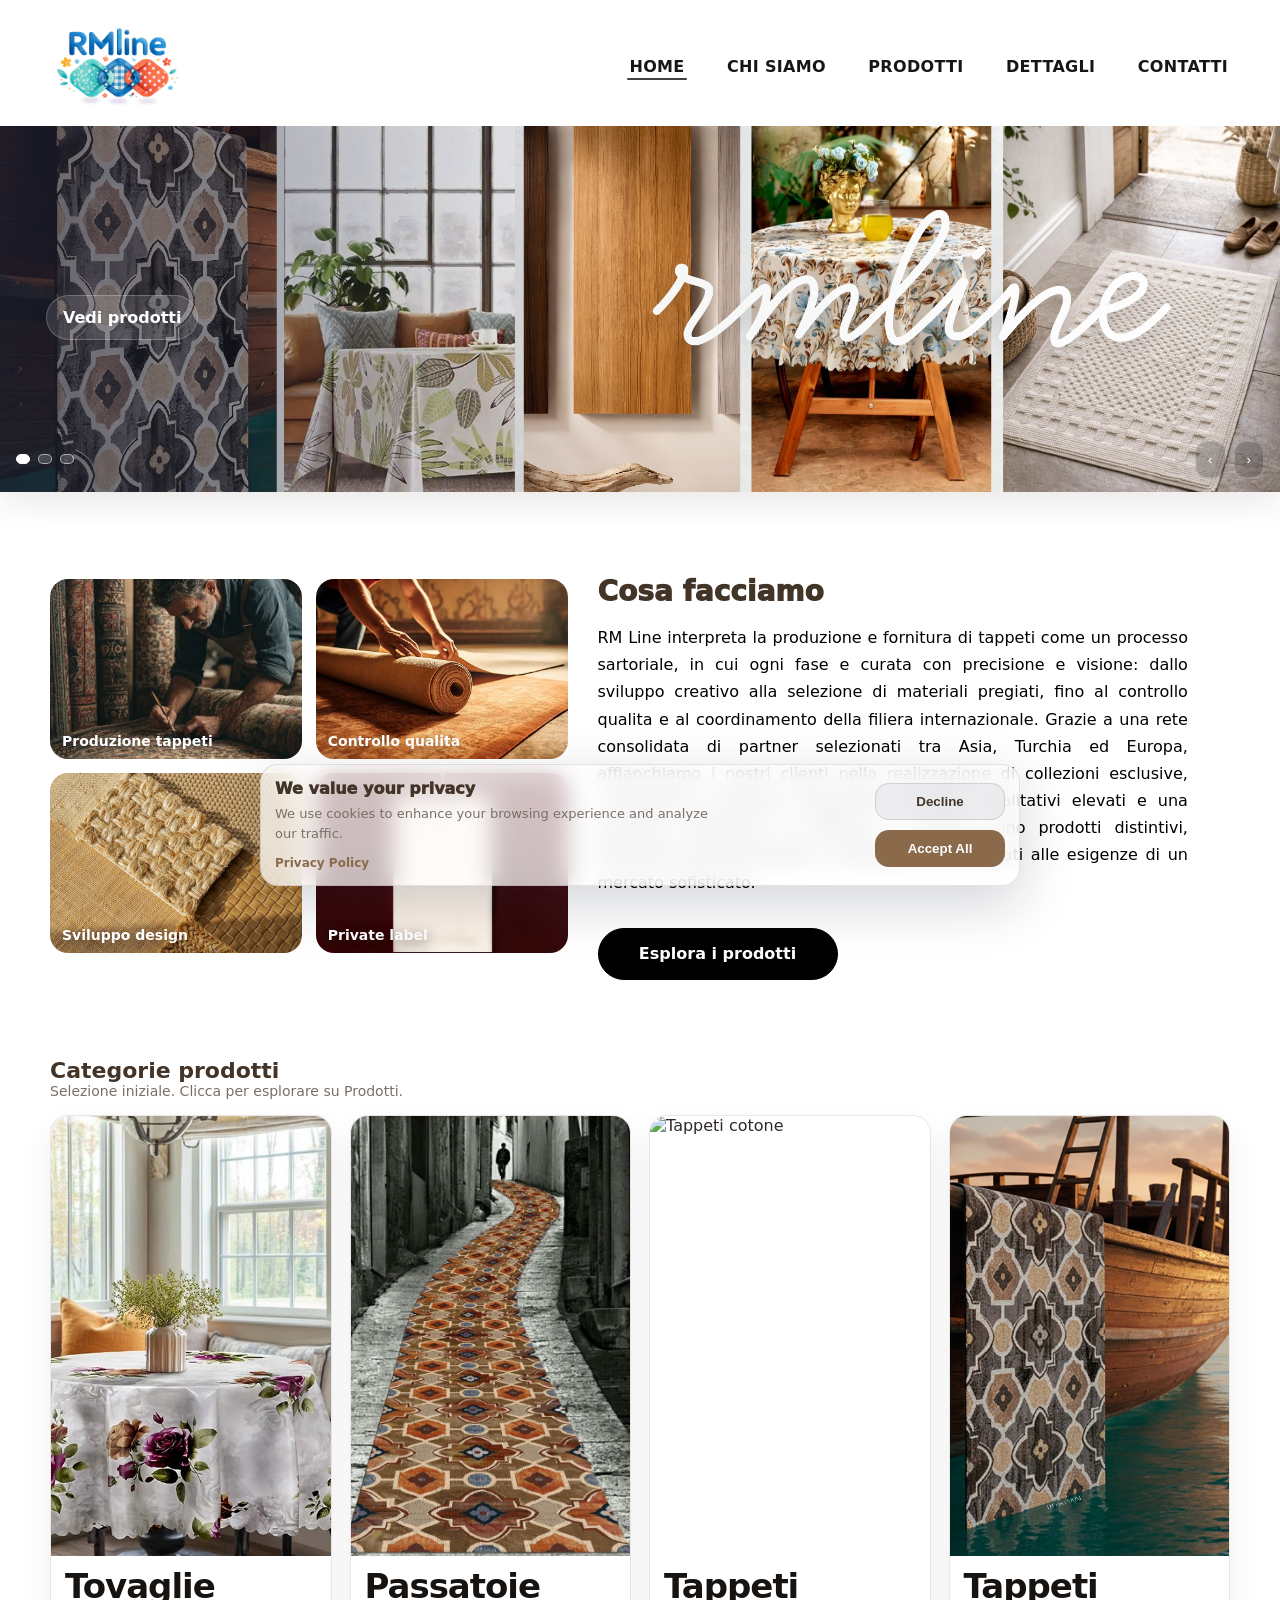
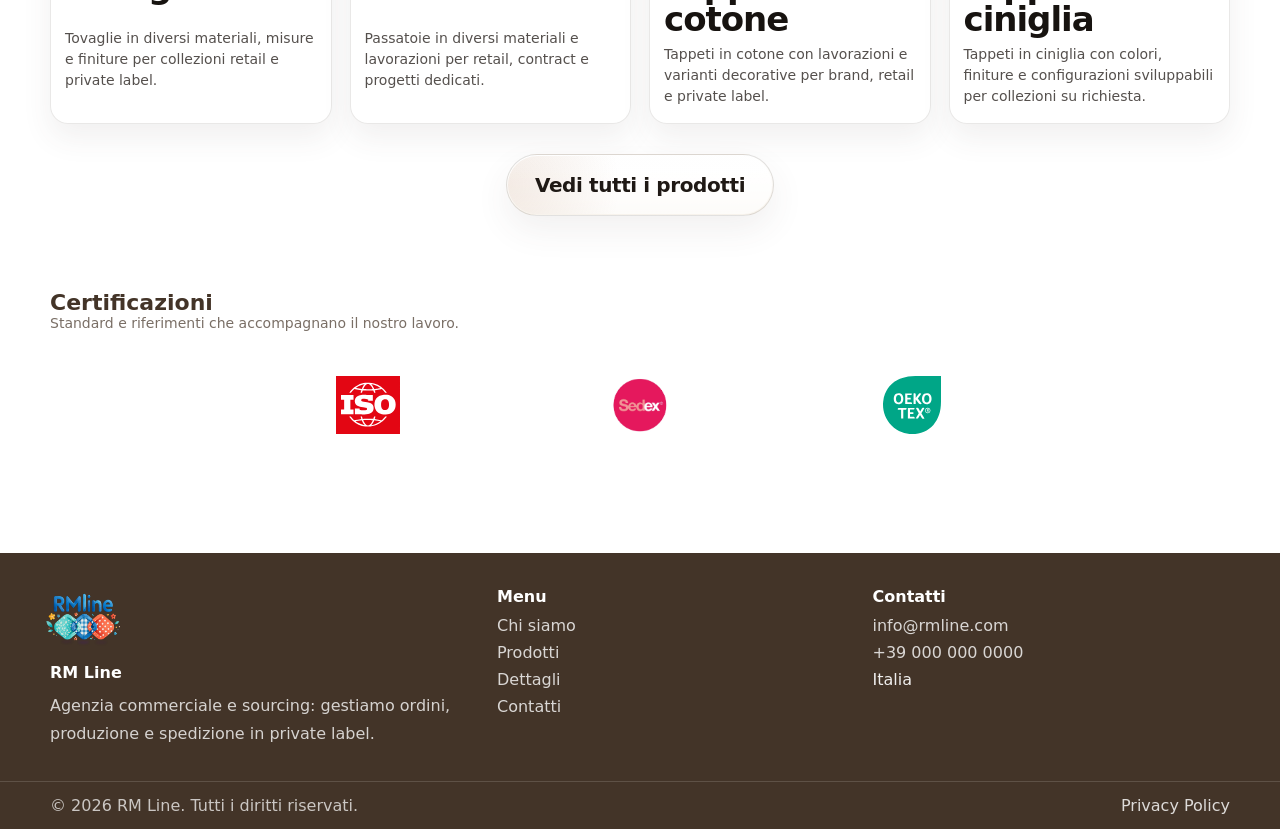
==== index.html @ 1de5edcb "first upload" ====
<!doctype html>
<html lang="it">

<head>
    <meta charset="utf-8" />
    <meta name="viewport" content="width=device-width, initial-scale=1" />
    <title>RM Line - Sourcing, Produzione e Private Label</title>
    <meta name="description"
        content="RM Line supporta brand e distributori con sourcing, produzione, controllo qualita e spedizione in private label." />
    <link rel="stylesheet" href="assets/css/styles.css" />
    <script defer src="assets/js/main.js"></script>
</head>

<body>
    <header class="site-header">
        <div id="site-navbar"></div>
    </header>

    <main>
        <section class="hero" aria-label="Presentazione aziendale">
            <div class="container">
                <div class="slider" data-slider data-interval="6500">
                    <div class="slides">
                        <div class="slide">
                            <img src="assets/img/sliders/slider1.jpg" alt="Collezione RM Line di tappeti e prodotti tessili"
                                fetchpriority="high">
                            <div class="hero__content">
                                <div class="hero__inner">
                                    <h1 class="hero__title"></h1>
                                    <p class="hero__sub"></p>
                                    <div class="hero__actions">
                                        
                                        <a class="btn btn--ghost" href="products.html">Vedi prodotti</a>
                                    </div>
                                </div>
                            </div>
                        </div>

                        <div class="slide">
                            <img src="assets/img/sliders/slider2.jpg" alt="Controllo qualita e coordinamento logistico"
                                loading="lazy">
                            <div class="hero__content">
                                <div class="hero__inner">
                                    
                                    <h2 class="hero__title">Qualita e tempi</h2>
                                    <p class="hero__sub">Coordinare fornitori . controllo qualita.</p>
                                    <div class="hero__actions">
                                        <a class="btn btn--cta" href="details.html">Come lavoriamo</a>
                                        <a class="btn btn--ghost" href="contact.html">Contatti</a>
                                    </div>
                                </div>
                            </div>
                        </div>

                        <div class="slide">
                            <img src="assets/img/sliders/slider3.jpg" alt="Soluzioni di packaging e private label"
                                loading="lazy">
                            <div class="hero__content">
                                <div class="hero__inner">
                                    <div class="hero__kicker">Custom Branding</div>
                                    <h2 class="hero__title">LOGISTICA E SPEDIZIONE</h2>
                                    <p class="hero__sub">Etichette, packaging e documentazione: tutto con identita del
                                        tuo brand.</p>
                                    <div class="hero__actions">
                                        <a class="btn btn--cta" href="contact.html">Parliamone</a>
                                        <a class="btn btn--ghost" href="about.html">Chi siamo</a>
                                    </div>
                                </div>
                            </div>
                        </div>
                    </div>

                    <div class="slider__controls">
                        <div class="dots">
                            <button class="dot is-active" type="button" aria-label="Slide 1"></button>
                            <button class="dot" type="button" aria-label="Slide 2"></button>
                            <button class="dot" type="button" aria-label="Slide 3"></button>
                        </div>

                        <div class="arrows">
                            <button class="arrow" type="button" data-prev aria-label="Slide precedente">&#8249;</button>
                            <button class="arrow" type="button" data-next aria-label="Slide successiva">&#8250;</button>
                        </div>
                    </div>
                </div>
            </div>
        </section>

        <section class="services" aria-labelledby="services-title">
            <div class="container services__grid">
                <div class="services__content">
                    <h2 class="services__title" id="services-title">Cosa facciamo</h2>

                    <p class="services__text">
                        RM Line interpreta la produzione e fornitura di tappeti come un processo sartoriale, in cui
                        ogni fase e curata con precisione e visione: dallo sviluppo creativo alla selezione di
                        materiali pregiati, fino al controllo qualita e al coordinamento della filiera internazionale.
                        Grazie a una rete consolidata di partner selezionati tra Asia, Turchia ed Europa, affianchiamo
                        i nostri clienti nella realizzazione di collezioni esclusive, coniugando eccellenza
                        artigianale, standard qualitativi elevati e una profonda attenzione ai dettagli. Il risultato
                        sono prodotti distintivi, altamente personalizzabili e perfettamente allineati alle esigenze di
                        un mercato sofisticato.
                    </p>

                    <a href="products.html" class="btn btn--cta services__cta">
                        <span class="services__cta-text">Esplora i prodotti</span>
                        <span class="services__cta-icon" aria-hidden="true">
                            <img src="assets/img/icons/produtc.gif" alt="">
                        </span>
                    </a>
                </div>

                <div class="services__cards">
                    <div class="service-card">
                        <img src="assets/img/services/produzione.jpg" alt="Produzione tappeti RM Line" loading="lazy">
                        <span>Produzione tappeti</span>
                    </div>

                    <div class="service-card">
                        <img src="assets/img/services/qualita.jpg" alt="Controllo qualita sui prodotti" loading="lazy">
                        <span>Controllo qualita</span>
                    </div>

                    <div class="service-card">
                        <img src="assets/img/services/design.jpg" alt="Sviluppo design e collezioni" loading="lazy">
                        <span>Sviluppo design</span>
                    </div>

                    <div class="service-card">
                        <img src="assets/img/services/privatelabel.jpg" alt="Servizio private label" loading="lazy">
                        <span>Private label</span>
                    </div>
                </div>
            </div>
        </section>

        <section class="section" aria-labelledby="home-categories-title">
            <div class="container">
                <div class="section__head">
                    <div>
                        <h2 class="section__title" id="home-categories-title">Categorie prodotti</h2>
                        <p class="section__desc">Selezione iniziale. Clicca per esplorare su Prodotti.</p>
                    </div>
                </div>

                <div class="home-mini-grid" id="homeProductsGrid"></div>

                <div class="products-more">
                    <a class="btn btn--more" href="products.html">
                        <span class="btn__label">Vedi tutti i prodotti</span>
                    </a>
                </div>
            </div>
        </section>

        <section class="certifications" aria-labelledby="certifications-title">
            <div class="container">
                <div class="section__head certifications__head">
                    <div>
                        <h2 class="section__title" id="certifications-title">Certificazioni</h2>
                        <p class="section__desc">Standard e riferimenti che accompagnano il nostro lavoro.</p>
                    </div>
                </div>

                <div class="certifications__marquee">
                    <div class="certifications__track">
                        <div class="certifications__group" aria-hidden="false">
                            <div class="certification-card">
                                <img src="assets/img/icons/iso.svg" alt="Certificazione ISO">
                            </div>
                            <div class="certification-card">
                                <img src="assets/img/icons/sedexlogo.webp" alt="Certificazione Sedex">
                            </div>
                            <div class="certification-card">
                                <img src="assets/img/icons/oekotexlogo.svg" alt="Certificazione OEKO-TEX">
                            </div>
                        </div>

                        <div class="certifications__group" aria-hidden="true">
                            <div class="certification-card">
                                <img src="assets/img/icons/iso.svg" alt="">
                            </div>
                            <div class="certification-card">
                                <img src="assets/img/icons/sedexlogo.webp" alt="">
                            </div>
                            <div class="certification-card">
                                <img src="assets/img/icons/oekotexlogo.svg" alt="">
                            </div>
                        </div>
                    </div>
                </div>
            </div>
        </section>
    </main>

    <div id="site-footer"></div>
    <script defer src="assets/js/cookie-loader.js"></script>
</body>

</html>
---- assets/css/styles.css ----
:root{
  --bg: #F5F1EA;                 /* fondo caldo avorio */
  --surface: #FFFDF9;            /* superfici chiare */
  --text: #2F2A26;               /* testo principale caldo scuro */
  --muted: #7A6F66;              /* testo secondario */
  --border: rgba(93, 77, 64, .16);

  --navy: #433428;               /* tono espresso/taupe scuro */
  --slate: #B8AEA4;              /* greige morbido */
  --brand: #8A6A4A;              /* noce/caramello elegante */

  --cta: #725220b8;                /* terracotta furniture */
  --cta-hover: #8D5630;          /* hover più profondo */

  --radius: 10px;
  --shadow: 0 10px 30px rgba(79, 70, 63, .12);
  --container: 1180px;
}

*{ box-sizing:border-box; }
html,body{ height:100%; }
body{
  margin:0;
  font-family: system-ui, -apple-system, Segoe UI, Roboto, Arial, sans-serif;
  background-color: #fff;
  color: var(--text);
}

img{ max-width:100%; display:block; }
a{ color: inherit; text-decoration: none; }
a:hover{ color: var(--brand); }

.container{
  width: min(var(--container), calc(100% - 32px));
  margin-inline: auto;
}

.sr-only{
  position:absolute; width:1px; height:1px; padding:0; margin:-1px;
  overflow:hidden; clip:rect(0,0,0,0); border:0;
}

html { scroll-padding-top: var(--header-h, 90px); }

/* =========================
   NAVBAR (fixed)
========================= */
.site-header{
  position: fixed;
  top: 0; left: 0; right: 0;
  z-index: 1000;
  isolation: isolate;
  background: rgb(255, 255, 255);
  
  backdrop-filter: blur(0px);
  border-bottom: 0px solid var(--border);
}

.nav{
  width: min(var(--container), calc(100% - 32px));
  margin-inline: auto;
  display:flex;
  align-items:center;
  justify-content:space-between;
  padding: 18px 0;
  gap: 18px;
  position: relative;
}

.brand{ display:flex; align-items:center; gap:12px; }
.brand__logo{
  height: 58px;
  width: auto;
}
@media (min-width: 900px){
  .brand__logo{ height: 90px; }
}

.nav__menu{
  display:flex;
  align-items:center;
  justify-content:flex-end;
  gap: clamp(18px, 3vw, 42px);
  margin-left: auto;
}

.nav__link{
  position: relative;
  font-weight: 650;
  color: #161616;
  padding: 10px 2px 4px;
  border-radius: 0;
  font-size: clamp(14px, 1.25vw, 18px);
  letter-spacing: .02em;
  text-transform: uppercase;
  transition: color .18s ease;
}

.nav__link--products{
  display: inline-flex;
  align-items: center;
  justify-content: center;
  overflow: hidden;
  width: fit-content;
  min-width: 0;
}

.nav__link-text,
.nav__link-icon{
  display: inline-flex;
  align-items: center;
  justify-content: center;
  transition: transform .32s ease, opacity .24s ease;
}

.nav__link-text{
  transform: translateX(0);
  opacity: 1;
}

.nav__link-icon{
  position: absolute;
  inset: 0;
  transform: translateX(115%);
  opacity: 0;
  pointer-events: none;
}

.nav__link-icon img{
  width: 30px;
  height: 30px;
  object-fit: contain;
}
.nav__link:hover{
  background: transparent;
  color: #000;
}
.nav__link.is-active{
  background: transparent;
}

.nav__link::after{
  content:"";
  position:absolute;
  left:0;
  right:0;
  bottom:0;
  height:2px;
  border-radius:999px;
  background:#000;
  opacity:.75;
  transform:scaleX(0);
  transform-origin:center;
  transition:transform .18s ease;
}

.nav__link.is-active::after,
.nav__link:hover::after{
  transform:scaleX(1);
}

.nav__link--products:hover .nav__link-text,
.nav__link--products:focus-visible .nav__link-text{
  transform: translateX(-130%);
  opacity: 0;
}

.nav__link--products:hover .nav__link-icon,
.nav__link--products:focus-visible .nav__link-icon{
  transform: translateX(0);
  opacity: 1;
}

.breadcrumb-bar{
  padding: 14px 0 6px;
}

.breadcrumb{
  display: flex;
  flex-wrap: wrap;
  align-items: center;
  gap: 8px;
  color: var(--muted);
  font-size: 13px;
}

.breadcrumb__link{
  color: var(--muted);
  font-weight: 700;
}

.breadcrumb__link:hover{
  color: var(--navy);
}

.breadcrumb__sep{
  color: rgba(47, 42, 38, .38);
}

.breadcrumb__current{
  color: var(--navy);
  font-weight: 800;
}

/* Mobile toggle */
.nav__toggle{
  display:none;
  background: transparent;
  border: 1px solid var(--border);
  border-radius: 12px;
  padding: 10px 12px;
  cursor:pointer;
}
.burger{
  width: 22px; height: 2px; background: var(--navy);
  position: relative; display:block;
}
.burger::before,.burger::after{
  content:"";
  position:absolute; left:0;
  width: 22px; height: 2px; background: var(--navy);
}
.burger::before{ top:-7px; }
.burger::after{ top:7px; }

@media (max-width: 860px){
  .nav{
    justify-content:space-between;
    padding: 3px 0;
  }

  .brand{
    display:flex;
  }

  .nav__toggle{ display:block; }
  .nav__menu{
    position: absolute;
    left: 16px;
    right: 16px;
    top: 74px;
    display:none;
    flex-direction: column;
    align-items: stretch;
    justify-content:flex-start;
    gap: 8px;
    background: var(--surface);
    border: 1px solid var(--border);
    border-radius: var(--radius);
    padding: 12px;
    box-shadow: var(--shadow);
  }
  .nav__menu.is-open{ display:flex; }

  .nav__link{
    font-size: 16px;
    padding: 9px 10px;
    border-radius: 12px;
    text-transform:none;
    letter-spacing: 0;
  }

  .nav__link::after{
    display:none;
  }

  .nav__link--products{
    min-width: 0;
    overflow: visible;
  }

  .nav__link-text,
  .nav__link-icon{
    position: static;
    transform: none !important;
    opacity: 1 !important;
  }

  .nav__link-icon{
    display: none;
  }

  .nav__link:hover,
  .nav__link.is-active{
    background: rgba(43,45,66,.08);
    color: var(--navy);
  }
}

/* =========================
   PAGE
========================= */
.page{ padding: 36px 0 60px; }
.page h1{ color: var(--navy); margin: 0 0 12px; }
.page p{ color: var(--muted); line-height: 1.7; }

/* =========================
   PRODUCTS PAGE SHOWROOM
========================= */
.products-page{
  padding-top: 14px;
}

.products-hero{
  display: grid;
  gap: 22px;
  padding: 20px 0 18px;
}

.products-hero__copy{
  max-width: 760px;
}

.products-hero__eyebrow,
.products-catalog__kicker,
.products-cta__eyebrow{
  margin: 0 0 12px;
  color: rgba(168, 106, 61, .92);
  font-size: 12px;
  font-weight: 800;
  letter-spacing: .18em;
  text-transform: uppercase;
}

.products-hero__title{
  margin: 0;
  max-width: 15ch;
  color: #171310;
  font-size: clamp(34px, 5vw, 58px);
  line-height: .98;
  letter-spacing: -.04em;
}

.products-hero__text{
  margin: 18px 0 0;
  max-width: 66ch;
  color: rgba(47, 42, 38, .78);
  font-size: 16px;
}

.products-hero__panel{
  display: grid;
  grid-template-columns: repeat(2, minmax(0, 1fr));
  gap: 12px;
}

.products-hero__pill{
  display: flex;
  align-items: center;
  min-height: 74px;
  padding: 18px 18px 18px 20px;
  border-radius: 24px;
  border: 1px solid rgba(79, 70, 63, .12);
  background:
    linear-gradient(180deg, rgba(255,255,255,.96), rgba(247,242,235,.92));
  color: #221c18;
  font-size: 14px;
  font-weight: 700;
  line-height: 1.4;
  box-shadow: 0 16px 36px rgba(79, 70, 63, .06);
}

.products-catalog{
  padding: 18px 0 12px;
}

.products-catalog__head{
  display: grid;
  gap: 12px;
  margin-bottom: 22px;
}

.products-catalog__title{
  margin: 0;
  color: #171310;
  font-size: clamp(28px, 3.2vw, 40px);
  line-height: 1.04;
  letter-spacing: -.03em;
}

.products-catalog__note{
  margin: 0;
  max-width: 60ch;
  color: rgba(47, 42, 38, .74);
}

.products-showcase{
  display: grid;
  grid-template-columns: 1fr;
  gap: 18px;
}

.showcase-card{
  display: block;
  position: relative;
  min-height: 420px;
  overflow: hidden;
  border-radius: 30px;
  color: inherit;
  text-decoration: none;
  isolation: isolate;
  background: #211a16;
  box-shadow: 0 22px 50px rgba(57, 43, 33, .14);
  transition: transform .22s ease, box-shadow .22s ease;
}

.showcase-card__media,
.showcase-card__overlay,
.showcase-card__body{
  position: absolute;
  inset: 0;
}

.showcase-card__media{
  background-size: cover;
  background-position: center;
  filter: saturate(.92) brightness(.78);
  transform: scale(1.02);
  transition: transform .8s ease, filter .35s ease;
}

.showcase-card__overlay{
  background:
    linear-gradient(180deg, rgba(17, 11, 8, .16) 0%, rgba(17, 11, 8, .10) 24%, rgba(17, 11, 8, .42) 56%, rgba(17, 11, 8, .82) 100%);
}

.showcase-card__body{
  z-index: 1;
  display: grid;
  grid-template-rows: auto 1fr auto;
  gap: 16px;
  padding: 22px;
}

.showcase-card__top{
  display: flex;
  flex-wrap: wrap;
  align-items: center;
  justify-content: flex-end;
  gap: 10px;
}

.showcase-card__count{
  display: inline-flex;
  align-items: center;
  width: fit-content;
  min-height: 30px;
  padding: 7px 11px;
  border-radius: 999px;
  font-size: 10px;
  font-weight: 800;
  letter-spacing: .12em;
  text-transform: uppercase;
}

.showcase-card__count{
  background: rgba(255,255,255,.12);
  border: 1px solid rgba(255,255,255,.18);
  color: rgba(255,255,255,.9);
}

.showcase-card__content{
  align-self: end;
  display: grid;
  gap: 12px;
  max-width: 31ch;
  padding-top: 110px;
}

.showcase-card__title{
  margin: 0;
  color: #fff;
  font-size: clamp(28px, 3vw, 34px);
  font-weight: 900;
  line-height: .98;
  letter-spacing: -.03em;
  text-wrap: balance;
}

.showcase-card__text{
  margin: 0;
  color: rgba(255,255,255,.9);
  font-size: 14px;
  line-height: 1.5;
  display: -webkit-box;
  -webkit-box-orient: vertical;
  line-clamp: 2;
  -webkit-line-clamp: 2;
  overflow: hidden;
}

.showcase-card__footer{
  display: flex;
  align-items: center;
  padding-top: 2px;
}

.showcase-card__cta{
  display: inline-flex;
  align-items: center;
  gap: 10px;
  color: #fff;
  font-size: 14px;
  font-weight: 700;
  letter-spacing: .01em;
}

.showcase-card__cta::after{
  content: "\2192";
  font-size: 17px;
  line-height: 1;
  transition: transform .22s ease;
}

.showcase-card:hover{
  transform: translateY(-4px);
  box-shadow: 0 28px 54px rgba(57, 43, 33, .2);
}

.showcase-card:focus-visible{
  outline: 3px solid rgba(168, 106, 61, .34);
  outline-offset: 4px;
}

.showcase-card:hover .showcase-card__media{
  filter: saturate(.96) brightness(.84);
  transform: scale(1.08);
}

.showcase-card:hover .showcase-card__cta::after{
  transform: translateX(4px);
}

.products-cta{
  padding: 28px 0 4px;
}

.products-cta__box{
  padding: 28px 24px;
  border-radius: 32px;
  background:
    radial-gradient(circle at top right, rgba(168, 106, 61, .12), transparent 32%),
    linear-gradient(180deg, rgba(255,255,255,.96), rgba(247,242,235,.94));
  border: 1px solid rgba(79, 70, 63, .10);
  box-shadow: 0 20px 46px rgba(79, 70, 63, .07);
}

.products-cta__title{
  margin: 0;
  max-width: 18ch;
  color: #171310;
  font-size: clamp(28px, 4vw, 42px);
  line-height: 1.02;
  letter-spacing: -.03em;
}

.products-cta__text{
  margin: 16px 0 0;
  max-width: 62ch;
  color: rgba(47, 42, 38, .74);
}

.products-cta__button{
  margin-top: 22px;
  min-width: 160px;
}

/* =========================
   HOME MINI GALLERY
========================= */
.home-mini-grid{
  display: grid;
  grid-template-columns: 1fr;
  gap: 16px;
}

.home-mini-card{
  display: grid;
  grid-template-rows: 260px auto;
  border-radius: 18px;
  overflow: hidden;
  border: 1px solid rgba(79, 70, 63, .12);
  background: rgba(255,255,255,.92);
  color: inherit;
  text-decoration: none;
  box-shadow: 0 14px 30px rgba(79, 70, 63, .08);
  transition: transform .18s ease, box-shadow .18s ease, border-color .18s ease;
}

.home-mini-card:hover{
  transform: translateY(-3px);
  border-color: rgba(138, 106, 74, .28);
  box-shadow: 0 20px 38px rgba(79, 70, 63, .12);
}

.home-mini-card:focus-visible{
  outline: 3px solid rgba(168, 106, 61, .35);
  outline-offset: 3px;
}

.home-mini-card__img{
  width: 100%;
  height: 100%;
  object-fit: cover;
  display: block;
}

.home-mini-card__img--empty{
  background: linear-gradient(135deg, rgba(245,241,234,.92), rgba(231,224,214,.92));
}

.home-mini-card__body{
  display: grid;
  gap: 8px;
  padding: 14px 14px 16px;
}

.home-mini-card__title{
  margin: 0;
  color: #171310;
  font-size: clamp(28px, 3vw, 34px);
  font-weight: 850;
  line-height: .98;
  letter-spacing: -.03em;
}

.home-mini-card__text{
  margin: 0;
  color: rgba(47, 42, 38, .82);
  font-size: 14px;
  line-height: 1.5;
}

@media (min-width: 560px){
  .home-mini-grid{
    grid-template-columns: repeat(2, minmax(0, 1fr));
  }
}

@media (min-width: 1000px){
  .home-mini-grid{
    grid-template-columns: repeat(4, minmax(0, 1fr));
    gap: 18px;
  }

  .home-mini-card{
    grid-template-rows: 440px auto;
  }
}

/* =========================
   CATEGORY PAGE COLLECTION
========================= */
.category-page{
  padding-top: 14px;
}

.category-hero{
  display: grid;
  gap: 18px;
  padding: 18px 0 24px;
}

.category-hero__copy{
  max-width: 760px;
}

.category-hero__eyebrow,
.category-section__kicker,
.category-cta__eyebrow{
  margin: 0 0 12px;
  color: rgba(168, 106, 61, .92);
  font-size: 12px;
  font-weight: 800;
  letter-spacing: .18em;
  text-transform: uppercase;
}

.category-hero h1{
  margin: 0;
  color: #171310;
  font-size: clamp(36px, 5vw, 60px);
  line-height: .98;
  letter-spacing: -.04em;
}

.category-hero__meta{
  display: flex;
  flex-wrap: wrap;
  gap: 10px;
}

.category-hero__chip{
  display: inline-flex;
  align-items: center;
  min-height: 38px;
  padding: 10px 14px;
  border-radius: 999px;
  background: rgba(255,255,255,.9);
  border: 1px solid rgba(79, 70, 63, .10);
  color: #2f2a26;
  font-size: 12px;
  font-weight: 700;
  letter-spacing: .02em;
  box-shadow: 0 12px 28px rgba(79, 70, 63, .05);
}

.category-section{
  padding: 6px 0 10px;
}

.category-section__head{
  display: flex;
  align-items: end;
  justify-content: space-between;
  gap: 16px;
  margin-bottom: 18px;
}

.category-section__title{
  margin: 0;
  color: #171310;
  font-size: clamp(28px, 3vw, 38px);
  line-height: 1.04;
  letter-spacing: -.03em;
}

.collection-grid{
  display: grid;
  grid-template-columns: 1fr;
  gap: 18px;
}

.collection-card{
  display: grid;
  grid-template-rows: minmax(320px, 24vw) auto;
  overflow: hidden;
  border-radius: 28px;
  background: rgba(255,255,255,.92);
  border: 1px solid rgba(79, 70, 63, .10);
  box-shadow: 0 18px 40px rgba(79, 70, 63, .08);
  cursor: pointer;
  transition: transform .2s ease, box-shadow .2s ease, border-color .2s ease;
}

.collection-card__media{
  background-size: cover;
  background-position: center;
  background-repeat: no-repeat;
}

.collection-card__body{
  display: grid;
  align-content: start;
  gap: 10px;
  padding: 18px 18px 20px;
}

.collection-card__meta{
  display: inline-flex;
  align-items: center;
  width: fit-content;
  min-height: 30px;
  padding: 7px 10px;
  border-radius: 999px;
  background: rgba(168, 106, 61, .10);
  color: rgba(79, 70, 63, .86);
  font-size: 11px;
  font-weight: 800;
  letter-spacing: .12em;
  text-transform: uppercase;
}

.collection-card__title{
  margin: 0;
  color: #171310;
  font-size: clamp(24px, 2.6vw, 34px);
  font-weight: 900;
  line-height: .98;
  letter-spacing: -.03em;
}

.collection-card__text{
  margin: 0;
  color: rgba(47, 42, 38, .72);
  font-size: 15px;
  line-height: 1.55;
}

.collection-card__cta{
  display: inline-flex;
  align-items: center;
  gap: 8px;
  margin-top: 2px;
  color: #171310;
  font-size: 14px;
  font-weight: 700;
}

.collection-card__cta::after{
  content: "\2192";
  font-size: 16px;
  line-height: 1;
  transition: transform .2s ease;
}

.collection-card:hover{
  transform: translateY(-4px);
  border-color: rgba(168, 106, 61, .20);
  box-shadow: 0 24px 48px rgba(79, 70, 63, .12);
}

.collection-card:hover .collection-card__cta::after{
  transform: translateX(4px);
}

.collection-card:focus-visible{
  outline: 3px solid rgba(168, 106, 61, .34);
  outline-offset: 4px;
}

.category-cta{
  padding: 28px 0 4px;
}

.category-cta__box{
  padding: 28px 24px;
  border-radius: 32px;
  background:
    radial-gradient(circle at top right, rgba(168, 106, 61, .12), transparent 32%),
    linear-gradient(180deg, rgba(255,255,255,.96), rgba(247,242,235,.94));
  border: 1px solid rgba(79, 70, 63, .10);
  box-shadow: 0 20px 46px rgba(79, 70, 63, .07);
}

.category-cta__title{
  margin: 0;
  max-width: 18ch;
  color: #171310;
  font-size: clamp(28px, 4vw, 42px);
  line-height: 1.02;
  letter-spacing: -.03em;
}

.category-cta__text{
  margin: 16px 0 0;
  max-width: 62ch;
  color: rgba(47, 42, 38, .74);
}

@media (min-width: 760px){
  .collection-grid{
    grid-template-columns: repeat(2, minmax(0, 1fr));
  }
}

@media (min-width: 760px){
  .products-showcase{
    grid-template-columns: repeat(2, minmax(0, 1fr));
  }

  .showcase-card{
    min-height: 470px;
  }
}

@media (min-width: 980px){
  .products-hero{
    grid-template-columns: minmax(0, 1.2fr) minmax(360px, .8fr);
    align-items: end;
    gap: 34px;
    padding-bottom: 26px;
  }

  .products-catalog__head{
    grid-template-columns: minmax(0, .95fr) minmax(320px, .75fr);
    align-items: end;
  }

  .products-showcase{
    grid-template-columns: repeat(3, minmax(0, 1fr));
    gap: 22px;
  }

  .category-hero{
    grid-template-columns: minmax(0, 1.1fr) minmax(320px, .9fr);
    align-items: end;
  }

  .collection-grid{
    grid-template-columns: repeat(3, minmax(0, 1fr));
    gap: 22px;
  }
}

/* =========================
   HERO / SLIDER (mobile-first)
========================= */
.hero{ padding: 0 0 10px; }

.slider{
  position: relative;
  border-radius: 28px;
  overflow: hidden;
  background: transparent;
  box-shadow: var(--shadow);
}

.slides{
  display:flex;
  transition: transform .6s ease;
}

.slide{
  min-width: 100%;
  position: relative;
  aspect-ratio: 16 / 9;   /* mobile */
}

@media (min-width: 900px){
  .slide{
    aspect-ratio: 21 / 6; /* desktop: largo e basso come esempio */
  }
}

.slide img{
  width:100%;
  height:100%;
  object-fit: cover;
  filter: contrast(1.03) saturate(1.02);
  position: relative;
  z-index: 0;
}

.slide::after{
  content:"";
  position:absolute; inset:0;
  background: linear-gradient(90deg, rgba(43, 45, 66, 0.582), rgba(43, 45, 66, 0.044), rgba(0,0,0,0));
  z-index: 1;
  pointer-events: none;
}

.hero__content{
  position:absolute;
  inset:0;
  display:flex;
  align-items:center;
  z-index: 2;
}

.hero__inner{
  width: min(720px, calc(100% - 40px));
  margin-left: clamp(16px, 4vw, 46px);
  color: #fff;
}

.hero__kicker{
  display:inline-block;
  background: rgba(255,255,255,.12);
  border: 1px solid rgba(255,255,255,.18);
  padding: 6px 10px;
  border-radius: 999px;
  font-weight: 800;
  letter-spacing: .2px;
  margin-bottom: 12px;
}

.hero__title{
  font-size: clamp(26px, 3.6vw, 46px);
  line-height: 1.05;
  margin: 0 0 10px;
}

.hero__sub{
  font-size: clamp(14px, 1.3vw, 18px);
  line-height: 1.6;
  opacity: .92;
  margin: 0 0 18px;
  max-width: 60ch;
}

.hero__actions{
  display:flex;
  gap:10px;
  flex-wrap:wrap;
}

.btn{
  display:inline-flex;
  align-items:center;
  justify-content:center;
  gap:10px;
  padding: 12px 16px;
  border-radius: 30px;
  font-weight: 850;
  border: 1px solid transparent;
  cursor:pointer;
}

.btn:focus-visible,
.arrow:focus-visible,
.dot:focus-visible,
.nav__link:focus-visible,
.nav__toggle:focus-visible,
.btn--more:focus-visible{
  outline: 3px solid rgba(168, 106, 61, .35);
  outline-offset: 3px;
}

.btn--cta{
  background: var(--cta);
  color: #fff;
}
.btn--cta:hover{ background: var(--cta-hover); color:#fff; }

.btn--ghost{
  background: rgba(255,255,255,.12);
  border-color: rgba(255,255,255,.22);
  color:#fff;
}
.btn--ghost:hover{ background: rgba(255,255,255,.18); color:#fff; }

.slider__controls{
  position:absolute;
  left: 16px;
  right: 16px;
  bottom: 14px;
  display:flex;
  align-items:center;
  justify-content: space-between;
  gap: 12px;
  z-index: 3;
}

.dots{ display:flex; gap:8px; }
.dot{
  width: 10px; height: 10px;
  border-radius: 999px;
  border: 1px solid rgba(255,255,255,.55);
  background: rgba(255,255,255,.18);
  cursor:pointer;
}
.dot.is-active{ background:#fff; border-color:#fff; }

.arrows{ display:flex; gap:8px; }
.arrow{
  background: rgba(0, 0, 0, 0.20);
  border: 1px solid rgba(255,255,255,.22);
  color: #fff;
  border-radius: 12px;
  padding: 10px 12px;
  cursor:pointer;
}
.arrow:hover{ background: rgba(255,255,255,.20); }

/* =========================
   SECTIONS / GRID
========================= */
.section{ padding: 28px 0 64px; }

.section__head{
  display:flex;
  align-items:flex-end;
  justify-content: space-between;
  gap: 16px;
  margin-bottom: 16px;
}

.section__title{
  margin:0;
  color: var(--navy);
  font-size: 22px;
}

.section__desc{
  margin:0;
  color: var(--muted);
  font-size: 14px;
}

.grid{
  display:grid;
  grid-template-columns: repeat(12, 1fr);
  gap: 16px;
}

/* =========================
   MODAL (clean + under navbar)
========================= */
.modal{
  position: fixed;
  inset: 0;
  display:none;
  justify-content:center;
  padding-top: calc(var(--header-h, 90px) + 12px);
  padding-left: 12px;
  padding-right: 12px;
  padding-bottom: 12px;
  background: rgba(10, 12, 22, .55);
  z-index: 100;
  align-items: flex-start;
}
.modal.is-open{ display:flex; }

.modal__panel{
  width: min(1320px, 96vw);
  background: var(--surface);
  border-radius: 22px;
  border: 0;
  box-shadow: 0 30px 90px rgba(15, 23, 42, .30);
  overflow:hidden;
  max-height: calc(100vh - 18px);
  display:flex;
  flex-direction: column;
}

.modal__top{
  display:flex;
  align-items:center;
  justify-content: space-between;
  gap: 12px;
  padding: 12px 14px;
}
@media (min-width: 920px){
  .modal__top{ padding: 16px 18px; }
}

.modal__title{
  margin:0;
  font-size: 16px;
  color: var(--navy);
  font-weight: 950;
  letter-spacing: .02em;
  text-transform: uppercase;
}

.modal__close{
  background: rgba(43,45,66,.06);
  border: 0;
  border-radius: 999px;
  width: 40px;
  height: 40px;
  display:inline-flex;
  align-items:center;
  justify-content:center;
  cursor:pointer;
  font-size: 18px;
  line-height: 1;
}
.modal__close:hover{ background: rgba(43,45,66,.10); }

.modal__content{
  padding: 0 14px 14px;
  overflow:auto;
  display:grid;
  grid-template-columns: 1fr;
  gap: 14px;
}
@media (min-width: 920px){
  .modal__content{
    padding: 0 18px 18px;
    grid-template-columns: 1.25fr 0.75fr;
    gap: 18px;
  }
}


/* =========================
   FOOTER
========================= */
.footer{
  margin-top: 40px;
  background: var(--navy);
  color: rgba(255,255,255,.92);
}

.footer__grid{
  padding: 34px 0;
  display:grid;
  grid-template-columns: 1fr;
  gap: 18px;
}
@media (min-width: 900px){
  .footer__grid{ grid-template-columns: 1.2fr 1fr 1fr; }
}

.footer__title{
  font-weight: 900;
  margin-bottom: 10px;
  color: #fff;
}

.footer__text{ margin:0; color: rgba(255,255,255,.78); line-height:1.7; }

.footer__list{
  list-style:none;
  padding:0;
  margin:0;
  display:grid;
  gap:8px;
}
.footer__list a{ color: rgba(255,255,255,.80); }
.footer__list a:hover{ color: #fff; }

.footer__bottom{
  border-top: 1px solid rgba(255,255,255,.14);
}
.footer__bottom-inner{
  padding: 14px 0;
  display:flex;
  flex-direction: column;
  align-items:flex-start;
  justify-content: space-between;
  gap: 10px;
  color: rgba(255,255,255,.72);
}
@media (min-width: 900px){
  .footer__bottom-inner{
    flex-direction: row;
    align-items:center;
  }
}
.footer__bottom-inner a{ color: rgba(255,255,255,.82); }
.footer__bottom-inner a:hover{ color:#fff; }

.footer__logo{
  display: inline-block;
  margin-bottom: 12px;
}
.footer__logo img{
  height: 60px;
  width: auto;
  margin-left: -8px;
}

/* =========================
   FORMS
========================= */
.form__row{ display:grid; gap:6px; margin-top:12px; }
.form__label{ font-weight:800; color: var(--navy); font-size: 13px; }

.form__input{
  width:100%;
  padding: 12px 12px;
  border-radius: 14px;
  border: 1px solid var(--border);
  background: var(--surface);
  outline: none;
  font: inherit;
}
.form__input:focus{
  border-color: rgba(30,111,185,.55);
  box-shadow: 0 0 0 4px rgba(30,111,185,.12);
}
textarea.form__input{ resize: vertical; }

/* Map */
.map{
  margin-top: 12px;
  border-radius: 16px;
  overflow: hidden;
  border: 1px solid var(--border);
  background: rgba(43,45,66,.04);
}
.map iframe{
  width: 100%;
  height: 280px;
  display:block;
}

/* =========================
   DETAILS PAGE
========================= */
.anchorbar{
  margin-top: 14px;
  display:flex;
  flex-wrap: wrap;
  gap: 10px;
  background: rgba(255,255,255,.70);
  border: 1px solid var(--border);
  border-radius: 999px;
  padding: 10px 12px;
  width: fit-content;
}

.anchorbar__link{
  font-weight: 800;
  font-size: 13px;
  color: var(--navy);
  padding: 8px 12px;
  border-radius: 999px;
  background: rgba(43,45,66,.06);
}
.anchorbar__link:hover{
  background: rgba(30,111,185,.10);
  color: var(--navy);
}

/* =========================
   ABOUT (background + card)
========================= */
.about__hero{
  min-height: calc(100vh - var(--header-h, 90px));
  padding: 60px 0;
  display:flex;
  align-items:center;
  font-family: Georgia, 'Times New Roman', Times, serif;
  background-color: white;

  background-size: cover;
  background-position: center;
  background-repeat: no-repeat;
}

.about__inner{ color: #fff; }

.about__title{
  margin: 0 0 14px;
  font-size: clamp(34px, 4vw, 56px);
  font-weight: 950;
  letter-spacing: .2px;
}

.about__card{
  max-width: 920px;
  border-radius: 22px;
  padding: 18px 18px;
  background: rgba(28, 174, 77, 0);
  border: 1px solid rgba(255, 255, 255, 0.384);
}

.about__card p{
  margin: 0 0 12px;
  color: rgba(0, 0, 0, 0.92);
  line-height: 1.85;
  text-align: justify;
  text-justify: inter-word;
  font-size: medium;
}

.about__card strong{
  color: #2F2A26;
  font-weight: 900;
}

.about__last{ margin-bottom: 0; }

.about__cta{
  margin-top: 14px;
  display:flex;
  gap: 10px;
  flex-wrap: wrap;
}

@media (max-width: 560px){
  .about__hero{ padding: 40px 0; }
  .about__card{ padding: 16px; }
  .about__card p{ font-size: 15px; }
}

/* =========================
   COOKIE BANNER (glass)
========================= */
.cookie{
  position: fixed;
  left: 16px;
  right: 16px;
  bottom: 16px;
  z-index: 2000;
  display: flex;
  justify-content: center;
}

.cookie__card{
  width: min(980px, 100%);
  display: flex;
  gap: 18px;
  align-items: center;
  justify-content: space-between;
  padding: 18px 18px;
  border-radius: 22px;

  /* glass effect */
  background: rgba(255,255,255,.70);
  border: 1px solid rgba(43,45,66,.12);
  backdrop-filter: blur(12px);
  box-shadow: 0 20px 60px rgba(15, 23, 42, .18);
}

.cookie__text h3{
  margin: 0 0 6px;
  color: var(--navy);
  font-weight: 950;
  font-size: 18px;
}

.cookie__text p{
  margin: 0 0 8px;
  color: var(--muted);
  line-height: 1.6;
  max-width: 70ch;
  font-size: 14px;
}

.cookie__link{
  display: inline-block;
  font-weight: 800;
  color: var(--brand);
  font-size: 13px;
}
.cookie__link:hover{ text-decoration: underline; }

.cookie__actions{
  display: flex;
  gap: 10px;
  flex-wrap: wrap;
  justify-content: flex-end;
}

.cookie__btn{
  border-radius: 14px;
  padding: 11px 16px;
  font-weight: 900;
  cursor: pointer;
  border: 1px solid transparent;
  min-width: 140px;
}

.cookie__btn--ghost{
  background: rgba(43,45,66,.06);
  border-color: rgba(43,45,66,.14);
  color: var(--navy);
}
.cookie__btn--ghost:hover{
  background: rgba(43,45,66,.10);
}

.cookie__btn--primary{
  background: var(--brand);
  color: #fff;
}
.cookie__btn--primary:hover{
  filter: brightness(0.95);
}

/* mobile */
@media (max-width: 680px){
  .cookie__card{
    flex-direction: column;
    align-items: stretch;
  }
  .cookie__actions{
    justify-content: stretch;
  }
  .cookie__btn{
    width: 100%;
    min-width: auto;
  }
}

/* Slider full width anche se sta dentro .container */
.hero .slider{
  width: 100vw;
  margin-left: calc(50% - 50vw);
  margin-right: calc(50% - 50vw);
  border-radius: 0; /* opzionale */
}



/* ===== HERO slider: mobile clean (hide controls + buttons) ===== */
@media (max-width: 560px){
  /* nasconde dots + frecce */
  .slider__controls{ display: none !important; }

  /* se vuoi togliere anche i bottoni dentro lo slider */
  .hero__inner .btn{ display: none !important; }

  /* opzionale: un po' più aria per il testo */
  .hero__inner{ width: min(520px, calc(100% - 32px)); }
  .hero__title{ font-size: 26px; }
  .hero__sub{ font-size: 14px; }
}

/* =========================
   MODAL REDESIGN
========================= */
.modal{
  background: rgba(19, 16, 13, .56);
}

.modal__panel{
  position: relative;
  width: min(1360px, 96vw);
  height: min(calc(100vh - 18px), 920px);
  background: linear-gradient(180deg, rgba(255,255,255,.98), rgba(248,245,239,.96));
  border-radius: 34px;
  box-shadow: 0 34px 100px rgba(15, 10, 7, .28);
}

.modal__top{
  justify-content: flex-end;
  align-items: flex-start;
  padding: 18px 18px 0;
}

@media (min-width: 920px){
  .modal__top{
    padding: 24px 24px 0;
  }
}

.modal__close{
  width: 46px;
  height: 46px;
  background: rgba(47, 42, 38, .04);
  color: #171310;
  font-size: 28px;
  transition: background .2s ease, transform .2s ease;
}

.modal__close:hover{
  background: rgba(47, 42, 38, .09);
  transform: rotate(90deg);
}

.modal__content{
  flex: 1 1 auto;
  min-height: 0;
  padding: 8px 18px 22px;
  overflow-y: auto;
  overflow-x: hidden;
  gap: 18px;
  align-items: stretch;
}

@media (min-width: 920px){
  .modal__content{
    padding: 4px 24px 26px;
    grid-template-columns: minmax(0, 1.22fr) minmax(320px, .78fr);
    gap: 26px;
  }
}

.modal .gallery{
  display: grid;
  gap: 14px;
  align-content: start;
  min-height: 0;
}

.modal .gallery__main{
  height: min(64vh, 640px);
  padding: 0;
  border-radius: 0;
  background: transparent;
}

.modal .gallery__main img{
  width: auto;
  max-width: 100%;
  height: auto;
  max-height: 100%;
  border-radius: 22px;
}

@media (max-width: 560px){
  .modal .gallery__main{
    height: min(48vh, 420px);
    padding: 14px;
  }
}

.modal .gallery__arrows{
  padding: 0 18px;
}

.modal .gbtn{
  width: 48px;
  height: 48px;
  border: 1px solid rgba(255,255,255,.44);
  background: rgba(23, 19, 16, .32);
  font-size: 24px;
  transition: transform .2s ease, background .2s ease;
}

.modal .gbtn:hover{
  transform: scale(1.04);
  background: rgba(23, 19, 16, .48);
}

.modal .panel{
  display: grid;
  align-content: start;
  gap: 18px;
  min-height: 0;
  height: 100%;
  padding: 28px 24px;
  border-radius: 28px;
  background:
    radial-gradient(circle at top right, rgba(168, 106, 61, .09), transparent 32%),
    linear-gradient(180deg, rgba(255,255,255,.88), rgba(247,242,235,.82));
  border: 1px solid rgba(79, 70, 63, .08);
  overflow-y: auto;
  overflow-x: hidden;
  overscroll-behavior: contain;
  scrollbar-width: thin;
}

.modal .panel__actions{
  margin-top: 14px;
}

.modal .panel__eyebrow{
  margin: 0;
  color: rgba(168, 106, 61, .92);
  font-size: 12px;
  font-weight: 800;
  letter-spacing: .18em;
  text-transform: uppercase;
}

.modal .modal__title.panel__title{
  color: #171310;
  font-size: clamp(30px, 3vw, 46px);
  line-height: .98;
  letter-spacing: -.03em;
  max-width: 12ch;
  text-transform: none;
}

.modal [data-modal-desc]{
  margin: 0;
  color: rgba(47, 42, 38, .88);
  font-size: 17px;
  line-height: 1.62;
  max-width: 30ch;
}

.modal .panel .btn--cta{
  width: fit-content;
  min-width: 0;
}

.modal-thumbs{
  margin-top: 6px;
  display: grid;
  grid-template-columns: repeat(3, 88px);
  justify-content: start;
  gap: 12px;
}

.modal-thumb{
  width: 88px;
  height: 88px;
  border: 0;
  border-radius: 14px;
  background: transparent;
  aspect-ratio: auto;
  box-shadow: none;
}

.modal-thumb img{
  width: 100%;
  height: 100%;
  object-fit: cover;
  border-radius: 14px;
}

.modal-thumb.is-active{
  box-shadow: none;
  outline: 2px solid rgba(138, 106, 74, .55);
  outline-offset: 2px;
}

@media (min-width: 920px){
  .modal__panel.is-portrait .modal__content{
    grid-template-columns: minmax(0, .98fr) minmax(340px, .82fr);
  }

  .modal__panel.is-portrait .gallery__main{
    height: min(58vh, 600px);
    padding-inline: 0;
  }

  .modal__panel.is-landscape .gallery__main{
    height: min(60vh, 560px);
  }

  .modal__panel.is-portrait .panel,
  .modal__panel.is-landscape .panel{
    min-height: 0;
  }
}

@media (max-width: 560px){
  .modal-thumbs{
    grid-template-columns: repeat(3, 68px);
    gap: 10px;
  }

  .modal-thumb{
    width: 68px;
    height: 68px;
    border-radius: 14px;
  }

  .modal-thumb img{
    border-radius: 13px;
  }
}


.products-more{
  margin-top: 30px;
  display: flex;
  justify-content: center;
}

.btn--more{
  position: relative;
  isolation: isolate;
  overflow: hidden;
  min-height: 62px;
  width: fit-content;
  max-width: 100%;
  justify-content: center;
  background: linear-gradient(180deg, rgba(255,255,255,.98), rgba(247,242,235,.94));
  color: #1f1915;
  border: 1px solid rgba(79, 70, 63, .16);
  padding: 10px 28px;
  border-radius: 999px;
  font-weight: 900;
  display: inline-flex;
  align-items: center;
  box-shadow: 0 14px 34px rgba(79, 70, 63, .08);
  transition: color .24s ease, transform .24s ease, box-shadow .24s ease, border-color .24s ease;
  z-index: 0;
}

.btn--more::before{
  content: "";
  position: absolute;
  inset: 1px;
  border-radius: inherit;
  background:
    radial-gradient(circle at left center, rgba(168, 106, 61, .13), transparent 42%),
    linear-gradient(180deg, rgba(255,255,255,.90), rgba(255,255,255,.68));
  z-index: -1;
}

.btn--more::after{
  content: "";
  position: absolute;
  inset: 0;
  border-radius: inherit;
  background: linear-gradient(135deg, #171411 0%, #8a6a4a 100%);
  transform: translateY(105%);
  transition: transform .28s ease;
  z-index: -1;
}

.btn__label{
  font-size: clamp(18px, 2vw, 20px);
  line-height: 1.1;
  letter-spacing: -.02em;
}

.btn--more:hover,
.btn--more:focus-visible{
  color: #fff;
  border-color: rgba(138, 106, 74, .7);
  transform: translateY(-2px);
  box-shadow: 0 18px 38px rgba(47, 42, 38, .16);
}

.btn--more:hover::after,
.btn--more:focus-visible::after{
  transform: translateY(0);
}

@media (max-width: 560px){
  .products-more{
    margin-top: 24px;
  }

  .btn--more{
    min-height: 58px;
    width: 100%;
    padding: 10px 20px;
  }

  .btn__label{
    font-size: 17px;
  }
}

/* =========================
   CERTIFICATIONS
========================= */

.certifications{
  padding: 10px 0 54px;
  --cert-card-w: 250px;
  --cert-gap: 22px;
  --cert-group-w: calc((var(--cert-card-w) * 3) + (var(--cert-gap) * 2));
}

.certifications__head{
  margin-bottom: 20px;
}

.certifications__marquee{
  position: relative;
  overflow: hidden;
  padding: 0;
  width: min(100%, var(--cert-group-w));
  margin-inline: auto;
}

.certifications__track{
  display:flex;
  width:max-content;
  gap: 0;
  animation: cert-scroll 16s linear infinite;
  will-change: transform;
  transform: translateX(calc(-1 * var(--cert-group-w)));
}

.certifications__group{
  display:grid;
  grid-template-columns: repeat(3, var(--cert-card-w));
  align-items:center;
  column-gap: var(--cert-gap);
  flex-shrink: 0;
  width: var(--cert-group-w);
}

.certification-card{
  width: var(--cert-card-w);
  height: 108px;
  border: 0;
  border-radius: 22px;
  background: transparent;
  display:flex;
  align-items:center;
  justify-content:center;
  padding: 18px 24px;
  box-shadow: none;
}

.certification-card img{
  max-width: 100%;
  max-height: 58px;
  width: auto;
  height: auto;
  object-fit: contain;
}

@keyframes cert-scroll{
  0%{
    transform: translateX(calc(-1 * var(--cert-group-w)));
  }
  18%{
    transform: translateX(calc(-1 * var(--cert-group-w)));
  }
  100%{
    transform: translateX(0);
  }
}

@media (prefers-reduced-motion: reduce){
  .certifications__track{
    animation: none;
  }
}

@media (max-width: 680px){
  .certifications{
    --cert-card-w: 180px;
    --cert-gap: 14px;
  }

  .certification-card{
    height: 92px;
    padding: 16px 20px;
  }

  .certification-card img{
    max-height: 48px;
  }
}
/* brand */
.brand{
  display: flex;
  align-items: center;
  gap: 12px;
}

.brand__link{
  display: inline-flex;
  align-items: center;
}

/* =========================
   SERVICES SECTION
========================= */

.services{
  padding: 50px 0;
}

.services__grid{
  display: grid;
  grid-template-columns: 1fr;
  gap: 30px;
}

/* desktop */
@media (min-width: 900px){
  .services__grid{
    grid-template-columns: 0.9fr 1.1fr;
    grid-template-areas: "cards content";
    align-items: center;
  }
}

.services__content{
  grid-area: content;
}

.services__cards{
  grid-area: cards;
}

.services__title{
  font-size: 28px;
  font-weight: 950;
  color: var(--navy);
  margin-bottom: 10px;
}

.services__text{
  color: #000;
  line-height: 1.7;
  max-width: 55ch;
  text-align: justify;
}

@media (min-width: 900px){
  .services__text{
    max-width: 58ch;
  }
}

.services__cta{
  margin-top:16px;
  position: relative;
  min-width: 240px;
  min-height: 52px;
  overflow: hidden;
  padding-inline: 22px;
  background: #000;
  color: #fff;
  border-color: #000;
  transition: background-color .32s linear, color .32s linear, border-color .32s linear;
}

.services__cta:hover,
.services__cta:focus-visible{
  background: #fff;
  color: #000;
  border-color: #000;
}

.services__cta-text,
.services__cta-icon{
  display: inline-flex;
  align-items: center;
  justify-content: center;
  transition: transform .32s ease, opacity .24s ease;
}

.services__cta-text{
  transform: translateX(0);
  opacity: 1;
}

.services__cta-icon{
  position: absolute;
  inset: 0;
  transform: translateX(115%);
  opacity: 0;
}

.services__cta-icon img{
  width: 34px;
  height: 34px;
  object-fit: contain;
}

.services__cta:hover .services__cta-text,
.services__cta:focus-visible .services__cta-text{
  transform: translateX(-130%);
  opacity: 0;
}

.services__cta:hover .services__cta-icon,
.services__cta:focus-visible .services__cta-icon{
  transform: translateX(0);
  opacity: 1;
}

/* tags */
.services__tags{
  display: flex;
  flex-wrap: wrap;
  gap: 10px;
  margin-top: 16px;
}

/* grid cards */
.services__cards{
  display: grid;
  grid-template-columns: repeat(2, 1fr);
  gap: 14px;
}

/* singola card */
.service-card{
  position: relative;
  border-radius: 18px;
  overflow: hidden;
  cursor: pointer;
}

.service-card img{
  width: 100%;
  height: 180px;
  object-fit: cover;
  display: block;
  transition: transform .25s ease;
}

.service-card span{
  position: absolute;
  bottom: 10px;
  left: 12px;
  color: #fff;
  font-weight: 900;
  font-size: 14px;
  text-shadow: 0 4px 14px rgba(0, 0, 0, 0.592);
}

/* overlay leggero */
.service-card::after{
  content:"";
  position:absolute;
  inset:0;
  background: linear-gradient(to top, rgba(0, 0, 0, 0), rgba(0,0,0,0));
}

/* hover */
.service-card:hover img{
  transform: scale(1.05);
}

/* =========================
   DETAILS PAGE MINIMAL
========================= */

.details-page--minimal{
  padding-top: 0;
}

.details-page--minimal .details-intro{
  padding: 0 0 30px;
}

.details-page--minimal .details-intro .container{
  width: 100%;
  max-width: none;
  margin: 0;
}

.details-page--minimal .details-intro__card{
  position: relative;
  min-height: clamp(340px, 56vh, 620px);
  padding: 0;
  border-radius: 0;
  border: 0;
  background:
    linear-gradient(145deg, rgba(7, 30, 17, .56), rgba(12, 48, 27, .34) 46%, rgba(5, 26, 14, .62)),
    url("../img/about.jpg");
  background-position: center;
  background-size: cover;
  background-repeat: no-repeat;
  box-shadow: 0 18px 44px rgba(7, 21, 12, .26);
  overflow: hidden;
  isolation: isolate;
}

.details-page--minimal .details-intro__copy{
  position: relative;
  z-index: 3;
  width: min(var(--container), calc(100% - 32px));
  margin-inline: auto;
  padding-block: clamp(44px, 8vw, 88px);
  max-width: 860px;
}

.details-page--minimal .details-intro__card::before{
  content: "";
  position: absolute;
  inset: 0;
  background:
    radial-gradient(circle at 20% 18%, rgba(220, 246, 201, .18), transparent 34%),
    linear-gradient(135deg, rgba(240, 255, 231, .16), rgba(212, 241, 194, .08));
  backdrop-filter: blur(10px);
  -webkit-backdrop-filter: blur(10px);
  z-index: 1;
  pointer-events: none;
}

.details-page--minimal .details-intro__card::after{
  content: "";
  position: absolute;
  inset: 0;
  border-radius: 0;
  border: 1px solid rgba(226, 247, 212, .25);
  box-shadow: inset 0 1px 0 rgba(245, 255, 236, .24);
  z-index: 2;
  pointer-events: none;
}

.details-page--minimal .details-intro__topline{
  position: relative;
  z-index: 1;
  color: #d3ebc0;
  font-size: 12px;
  font-weight: 800;
  letter-spacing: .18em;
  text-transform: uppercase;
  text-shadow: 0 1px 0 rgba(5, 25, 12, .6);
}

.details-page--minimal .details-intro__title{
  position: relative;
  z-index: 1;
  margin: 10px 0 14px;
  color: #ecf9dd;
  font-size: clamp(40px, 6vw, 88px);
  font-weight: 900;
  line-height: 1;
  letter-spacing: -.03em;
  text-shadow: 0 2px 8px rgba(3, 18, 10, .34);
}

.details-page--minimal .details-intro__text{
  position: relative;
  z-index: 1;
  margin: 0;
  width: min(760px, 100%);
  color: rgba(239, 249, 232, .94);
  line-height: 1.85;
  font-size: 17px;
  text-shadow: 0 1px 0 rgba(4, 22, 11, .45);
}

.details-page--minimal .anchorbar--minimal{
  position: relative;
  z-index: 1;
  margin-top: 28px;
  padding: 8px;
  border: 1px solid rgba(221, 244, 209, .26);
  background: rgba(11, 49, 27, .38);
  box-shadow: 0 12px 30px rgba(7, 25, 13, .26);
  backdrop-filter: blur(9px);
  -webkit-backdrop-filter: blur(9px);
}

.details-page--minimal .anchorbar--minimal .anchorbar__link{
  color: rgba(244, 255, 235, .96);
  background: transparent;
}

.details-page--minimal .anchorbar--minimal .anchorbar__link:hover{
  background: rgba(213, 244, 194, .16);
}

.details-page--minimal .details-editorial{
  padding: 26px 0 40px;
}

.details-page--minimal .details-editorial--soft{
  background: linear-gradient(180deg, rgba(255,255,255,0), rgba(245,241,234,.6) 18%, rgba(255,255,255,0));
}

.details-page--minimal .details-editorial__row{
  display: grid;
  grid-template-columns: 1fr;
  gap: 24px;
  align-items: start;
}

@media (min-width: 980px){
  .details-page--minimal .details-editorial__row{
    grid-template-columns: minmax(260px, .7fr) minmax(0, 1.3fr);
    gap: 42px;
  }
}

.details-page--minimal .details-editorial__side{
  display: grid;
  align-content: start;
  gap: 14px;
}

.details-page--minimal .details-editorial__index{
  color: rgba(168, 106, 61, .88);
  font-size: 12px;
  font-weight: 800;
  letter-spacing: .18em;
  text-transform: uppercase;
}

.details-page--minimal .details-editorial__title{
  margin: 0;
  color: #171411;
  font-size: clamp(28px, 3vw, 48px);
  line-height: 1;
  letter-spacing: -.03em;
}

.details-page--minimal .details-editorial__icon{
  width: 120px;
  height: 120px;
  border-radius: 28px;
  background: rgba(255,255,255,.86);
  display: flex;
  align-items: center;
  justify-content: center;
  box-shadow: 0 16px 34px rgba(79, 70, 63, .07);
}

.details-page--minimal .details-editorial__icon img{
  width: 78%;
  height: 78%;
  object-fit: contain;
}

.details-page--minimal .details-editorial__body{
  padding-top: 4px;
}

.details-page--minimal .details-editorial__content{
  display: grid;
  align-content: start;
  gap: 0;
}

.details-page--minimal .details-editorial__lead{
  margin: 0;
  color: #2d2723;
  font-size: clamp(18px, 1.55vw, 24px);
  line-height: 1.7;
  max-width: 40em;
}

.details-page--minimal .details-editorial__list{
  list-style: none;
  padding: 0;
  margin: 26px 0 0;
  display: grid;
  gap: 14px;
}

.details-page--minimal .details-editorial__list li{
  position: relative;
  padding-left: 22px;
  color: #474039;
  line-height: 1.75;
}

.details-page--minimal .details-editorial__list li::before{
  content: "";
  position: absolute;
  left: 0;
  top: .82em;
  width: 7px;
  height: 7px;
  border-radius: 999px;
  background: #171411;
  transform: translateY(-50%);
}

.details-page--minimal .details-editorial__note{
  margin: 20px 0 0;
  color: #6d6258;
  line-height: 1.75;
  font-size: 15px;
}

.details-page--minimal .details-editorial__media-card{
  --media-card-radius: 34px;
  --card-tilt: -1.3deg;
  position: relative;
  margin: 0;
  margin-top: 6px;
  min-height: clamp(220px, 20vw, 300px);
  width: min(100%, 290px);
  aspect-ratio: 1 / 1;
  padding: 0;
  border-radius: var(--media-card-radius);
  border: 1px solid rgba(79, 70, 63, .10);
  background:
    radial-gradient(circle at 24% 20%, rgba(255,255,255,.95), rgba(255,255,255,.68) 56%, transparent 72%),
    linear-gradient(150deg, #ffffff 0%, #f7f3ed 100%);
  overflow: hidden;
  overflow: clip;
  clip-path: inset(0 round var(--media-card-radius));
  -webkit-mask-image: -webkit-radial-gradient(white, black);
  isolation: isolate;
  align-self: start;
  justify-self: start;
  display: grid;
  place-items: center;
  box-shadow: 0 18px 42px rgba(79, 70, 63, .12);
  transform: translateY(0) rotate(var(--card-tilt)) translateZ(0);
  transition: transform .24s ease, box-shadow .24s ease;
  animation: details-card-float 6s ease-in-out infinite;
}

@keyframes details-card-float{
  0%, 100%{
    transform: translateY(0) rotate(var(--card-tilt)) translateZ(0);
  }
  50%{
    transform: translateY(-6px) rotate(calc(var(--card-tilt) + .45deg)) translateZ(0);
  }
}

.details-page--minimal .details-editorial__media-card::before{
  content: "";
  position: absolute;
  inset: 14px;
  border-radius: calc(var(--media-card-radius) - 12px);
  border: 1px solid rgba(255,255,255,.62);
  background: linear-gradient(160deg, rgba(255,255,255,.30), rgba(255,255,255,.08));
  z-index: 1;
  pointer-events: none;
}

.details-page--minimal .details-editorial__media-card img{
  position: relative;
  z-index: 2;
  width: 100%;
  height: 100%;
  max-width: none;
  max-height: none;
  object-fit: cover;
  backface-visibility: hidden;
  transform: translateZ(0);
  transition: transform .26s ease, filter .26s ease;
}

.details-page--minimal .details-editorial__media-card figcaption{
  display: none;
}

.details-page--minimal .details-editorial__media-card:hover{
  animation-play-state: paused;
  transform: translateY(-8px) rotate(0deg) translateZ(0);
  box-shadow: 0 28px 56px rgba(79, 70, 63, .18);
}

.details-page--minimal .details-editorial__media-card:hover img{
  transform: scale(1.06) translateZ(0);
  filter: saturate(1.05);
}

.details-page--minimal .details-editorial__media-card--packaging{
  --card-tilt: -1.7deg;
  background:
    radial-gradient(circle at 26% 24%, rgba(255,255,255,.96), rgba(255,255,255,.70) 58%, transparent 74%),
    linear-gradient(155deg, #ffffff 0%, #f8f2e8 100%);
}

.details-page--minimal .details-editorial__media-card--service{
  --card-tilt: 1.2deg;
  background:
    radial-gradient(circle at 28% 20%, rgba(255,255,255,.96), rgba(255,255,255,.70) 58%, transparent 74%),
    linear-gradient(155deg, #ffffff 0%, #f3f6ef 100%);
}

.details-page--minimal .details-editorial__media-card--certs{
  --card-tilt: -.8deg;
  background:
    radial-gradient(circle at 28% 22%, rgba(255,255,255,.96), rgba(255,255,255,.70) 58%, transparent 74%),
    linear-gradient(155deg, #ffffff 0%, #f2f4f8 100%);
}

@media (max-width: 899px){
  .details-page--minimal .details-editorial__media-card{
    width: min(82vw, 300px);
    min-height: 210px;
    padding: 0;
    animation: none;
    transform: translateY(0) rotate(0deg) translateZ(0);
  }

  .details-page--minimal .details-editorial__media-card img{
    max-width: none;
    max-height: none;
  }
}

.details-page--minimal .details-certs{
  margin-top: 26px;
  display: grid;
  grid-template-columns: 1fr;
  gap: 16px;
}

@media (min-width: 760px){
  .details-page--minimal .details-certs{
    grid-template-columns: repeat(3, 1fr);
  }
}

.details-page--minimal .details-certs__item{
  min-height: 170px;
  padding: 20px;
  border-radius: 28px;
  background: rgba(255,255,255,.9);
  box-shadow: 0 18px 36px rgba(79, 70, 63, .08);
  display: flex;
  flex-direction: column;
  align-items: center;
  justify-content: center;
  gap: 16px;
  transition: transform .18s ease, box-shadow .18s ease;
}

.details-page--minimal .details-certs__item:hover{
  transform: translateY(-3px);
  box-shadow: 0 22px 42px rgba(79, 70, 63, .10);
}

.details-page--minimal .details-certs__item img{
  max-width: 100%;
  max-height: 72px;
  width: auto;
  height: auto;
  object-fit: contain;
}

.details-page--minimal .details-certs__item span{
  color: #171411;
  font-size: 13px;
  font-weight: 800;
  letter-spacing: .14em;
  text-transform: uppercase;
}

.details-page--minimal .details-cta{
  padding: 12px 0 26px;
}

.details-page--minimal .details-cta__inner{
  display: flex;
  flex-direction: column;
  gap: 18px;
  padding: 26px 28px;
  border-radius: 32px;
  background: #171411;
  color: #fff;
}

@media (min-width: 900px){
  .details-page--minimal .details-cta__inner{
    flex-direction: row;
    align-items: end;
    justify-content: space-between;
  }
}

.details-page--minimal .details-cta__label{
  color: rgba(255,255,255,.68);
  font-size: 12px;
  font-weight: 800;
  letter-spacing: .18em;
  text-transform: uppercase;
}

.details-page--minimal .details-cta__title{
  margin: 10px 0 10px;
  font-size: clamp(28px, 3vw, 42px);
  line-height: 1.02;
  letter-spacing: -.03em;
}

.details-page--minimal .details-cta__text{
  margin: 0;
  max-width: 56ch;
  color: rgba(255,255,255,.78);
  line-height: 1.75;
}

.details-page--minimal .details-cta__button{
  background: #fff;
  color: #171411;
  border-color: #fff;
}

.details-page--minimal .details-cta__button:hover{
  background: transparent;
  color: #fff;
  border-color: rgba(255,255,255,.45);
}

/* =========================
   CONTACT PAGE IMPACT
========================= */

.contact-page--impact{
  padding-top: 0;
}

.contact-page--impact .contact-hero{
  padding: 30px 0 22px;
}

.contact-page--impact .contact-hero__shell{
  position: relative;
  display: grid;
  grid-template-columns: 1fr;
  gap: 18px;
  padding: 20px;
  border-radius: 34px;
  background:
    radial-gradient(circle at top left, rgba(168, 106, 61, .16), transparent 30%),
    radial-gradient(circle at bottom right, rgba(79, 70, 63, .10), transparent 28%),
    linear-gradient(135deg, #181410 0%, #2d241d 54%, #8a6a4a 145%);
  overflow: hidden;
}

.contact-page--impact .contact-hero__shell::before{
  content:"";
  position: absolute;
  inset: auto -14% -38% auto;
  width: 320px;
  height: 320px;
  border-radius: 999px;
  background: rgba(255,255,255,.06);
  filter: blur(6px);
}

@media (min-width: 1040px){
  .contact-page--impact .contact-hero__shell{
    grid-template-columns: minmax(0, .92fr) minmax(420px, 1.08fr);
    gap: 24px;
    padding: 24px;
  }
}

.contact-page--impact .contact-hero__intro{
  position: relative;
  z-index: 1;
  color: #fff;
  padding: 14px 14px 8px;
}

.contact-page--impact .contact-hero__eyebrow{
  display: inline-flex;
  align-items: center;
  padding: 8px 12px;
  border-radius: 999px;
  background: rgba(255,255,255,.10);
  border: 1px solid rgba(255,255,255,.12);
  font-size: 12px;
  font-weight: 800;
  letter-spacing: .18em;
  text-transform: uppercase;
}

.contact-page--impact .contact-hero__title{
  margin: 18px 0 14px;
  font-size: clamp(44px, 7vw, 96px);
  line-height: .94;
  letter-spacing: -.05em;
}

.contact-page--impact .contact-hero__text{
  margin: 0;
  max-width: 32em;
  color: rgba(255,255,255,.82);
  line-height: 1.85;
  font-size: 16px;
}

.contact-page--impact .contact-quick{
  margin-top: 28px;
}

.contact-page--impact .contact-quick--single{
  display: grid;
  gap: 16px;
  padding: 20px 22px;
  border-radius: 26px;
  background: rgba(255,255,255,.08);
  border: 1px solid rgba(255,255,255,.08);
  backdrop-filter: blur(6px);
}

.contact-page--impact .contact-quick__row{
  display: grid;
  gap: 8px;
  padding-bottom: 14px;
  border-bottom: 1px solid rgba(255,255,255,.10);
}

.contact-page--impact .contact-quick__row:last-child{
  padding-bottom: 0;
  border-bottom: 0;
}

.contact-page--impact .contact-quick__label{
  color: rgba(255,255,255,.58);
  font-size: 11px;
  font-weight: 800;
  letter-spacing: .14em;
  text-transform: uppercase;
}

.contact-page--impact .contact-quick__value{
  display: block;
  color: #fff;
  font-size: clamp(18px, 1.8vw, 24px);
  font-weight: 700;
  line-height: 1.3;
  letter-spacing: -.02em;
  word-break: break-word;
  overflow-wrap: anywhere;
}

@media (min-width: 900px){
  .contact-page--impact .contact-quick--single{
    max-width: 560px;
  }
}

.contact-page--impact .contact-form-panel{
  position: relative;
  z-index: 1;
  padding: 24px;
  border-radius: 30px;
  background: rgba(255,255,255,.96);
  box-shadow: 0 28px 64px rgba(15, 10, 7, .18);
}

.contact-page--impact .contact-form-panel__head{
  margin-bottom: 16px;
}

.contact-page--impact .contact-form-panel__kicker{
  color: var(--cta);
  font-size: 12px;
  font-weight: 900;
  letter-spacing: .18em;
  text-transform: uppercase;
}

.contact-page--impact .contact-form-panel__text{
  margin: 10px 0 0;
  color: var(--muted);
  line-height: 1.75;
}

.contact-page--impact .contact-form-grid{
  display: grid;
  grid-template-columns: 1fr;
  gap: 0 14px;
}

@media (min-width: 700px){
  .contact-page--impact .contact-form-grid{
    grid-template-columns: repeat(2, 1fr);
  }
}

.contact-page--impact .contact-form-panel .form__row{
  margin-top: 14px;
}

.contact-page--impact .contact-form-panel .form__label{
  font-size: 12px;
  letter-spacing: .08em;
  text-transform: uppercase;
}

.contact-page--impact .contact-form-panel .form__input{
  min-height: 54px;
  border-radius: 18px;
  background: #fbfaf7;
  border: 1px solid rgba(93, 77, 64, .14);
}

.contact-page--impact .contact-form-panel__textarea{
  min-height: 168px;
}

.contact-page--impact .contact-form-panel__actions{
  margin-top: 18px;
  display: flex;
  flex-direction: column;
  gap: 12px;
  align-items: flex-start;
}

.contact-page--impact .contact-form-panel__button{
  min-width: 210px;
}

.contact-page--impact .contact-form-panel__note{
  margin: 0;
  color: var(--muted);
  line-height: 1.65;
  font-size: 14px;
}

.contact-page--impact .contact-stage{
  padding: 6px 0 26px;
}

.contact-page--impact .contact-stage__grid{
  display: grid;
  grid-template-columns: 1fr;
  gap: 18px;
}

@media (min-width: 980px){
  .contact-page--impact .contact-stage__grid{
    grid-template-columns: minmax(0, .9fr) minmax(0, 1.1fr);
  }
}

.contact-page--impact .contact-stage__panel{
  padding: 24px;
  border-radius: 30px;
  background: rgba(255,255,255,.92);
  box-shadow: 0 18px 44px rgba(79, 70, 63, .08);
}

.contact-page--impact .contact-stage__panel--info{
  background:
    radial-gradient(circle at top left, rgba(168, 106, 61, .10), transparent 30%),
    linear-gradient(180deg, rgba(255,255,255,.98), rgba(245,241,234,.88));
}

.contact-page--impact .contact-stage__panel--map{
  background:
    linear-gradient(180deg, rgba(255,255,255,.98), rgba(248,245,239,.9));
}

.contact-page--impact .contact-stage__eyebrow{
  color: var(--cta);
  font-size: 12px;
  font-weight: 900;
  letter-spacing: .18em;
  text-transform: uppercase;
}

.contact-page--impact .contact-stage__title{
  margin: 12px 0 14px;
  color: #171411;
  font-size: clamp(28px, 3vw, 44px);
  line-height: 1.02;
  letter-spacing: -.03em;
}

.contact-page--impact .contact-stage__text{
  margin: 0;
  color: #3f382f;
  line-height: 1.8;
}

.contact-page--impact .contact-stage__list{
  list-style: none;
  padding: 0;
  margin: 22px 0 0;
  display: grid;
  gap: 12px;
}

.contact-page--impact .contact-stage__list li{
  position: relative;
  padding-left: 22px;
  color: #474039;
  line-height: 1.75;
}

.contact-page--impact .contact-stage__list li::before{
  content: "";
  position: absolute;
  left: 0;
  top: .82em;
  width: 7px;
  height: 7px;
  border-radius: 999px;
  background: #171411;
  transform: translateY(-50%);
}

.contact-page--impact .contact-stage__meta{
  margin-top: 24px;
  display: grid;
  gap: 8px;
  color: #6d6258;
  font-size: 14px;
}

.contact-page--impact .contact-stage__map{
  position: relative;
  z-index: 0;
  margin-top: 10px;
  border: 0;
  border-radius: 24px;
  overflow: hidden;
}

.contact-page--impact .contact-stage__leaflet{
  position: relative;
  z-index: 0;
  width: 100%;
  height: 360px;
}

.contact-page--impact .contact-stage__map-actions{
  margin-top: 16px;
}

.contact-page--impact .contact-stage__map-button{
  background: #171411;
  color: #fff;
  border-color: #171411;
}

.contact-page--impact .contact-stage__map-button:hover{
  background: #fff;
  color: #171411;
  border-color: #171411;
}

.contact-page--impact .leaflet-container{
  position: relative;
  z-index: 0;
  font-family: inherit;
  background: #f4efe8;
}

.contact-page--impact .leaflet-top,
.contact-page--impact .leaflet-bottom,
.contact-page--impact .leaflet-pane,
.contact-page--impact .leaflet-control{
  z-index: 200 !important;
}

.contact-page--impact .leaflet-popup-content-wrapper{
  border-radius: 16px;
  box-shadow: 0 18px 42px rgba(15, 10, 7, .14);
}

.contact-page--impact .leaflet-popup-content{
  margin: 14px 16px;
  line-height: 1.55;
  color: #2f2a26;
}

.contact-page--impact .leaflet-control-zoom{
  border: 0 !important;
  box-shadow: 0 12px 28px rgba(15, 10, 7, .12);
}

.contact-page--impact .leaflet-control-zoom a{
  color: #171411;
}

.contact-page--impact .leaflet-control-attribution{
  background: rgba(255,255,255,.72);
  color: rgba(47, 42, 38, .55);
  font-size: 10px;
  line-height: 1.3;
  padding: 2px 6px;
  border-top-left-radius: 8px;
}

.contact-page--impact .leaflet-control-attribution a{
  color: rgba(47, 42, 38, .72);
}

/* =========================
   MODAL VIEWPORT FIX
========================= */
.modal{
  padding-top: calc(var(--header-h, 90px) + 12px);
  padding-bottom: 12px;
  align-items: flex-start;
}

.modal__panel{
  height: calc(100dvh - var(--header-h, 90px) - 24px);
  max-height: calc(100dvh - var(--header-h, 90px) - 24px);
}

.modal__content{
  flex: 1 1 auto;
  min-height: 0;
  overflow: hidden;
  align-items: stretch;
}

.modal .gallery,
.modal .panel{
  min-height: 0;
}

.modal .gallery{
  height: 100%;
}

.modal .panel{
  height: 100%;
  overflow-y: auto;
  overflow-x: hidden;
  overscroll-behavior: contain;
}

.modal .gallery__main{
  height: min(54vh, 540px);
}

.modal__panel.is-portrait .gallery__main{
  height: min(50vh, 500px);
}

.modal__panel.is-landscape .gallery__main{
  height: min(48vh, 480px);
}

@media (max-width: 920px){
  .modal__panel{
    height: calc(100dvh - var(--header-h, 90px) - 24px);
    max-height: calc(100dvh - var(--header-h, 90px) - 24px);
  }

  .modal__content{
    overflow-y: auto;
    overflow-x: hidden;
  }

  .modal .gallery{
    height: auto;
  }

  .modal .panel{
    height: auto;
    overflow: visible;
  }
}

/* =========================
   MOBILE-FIRST POLISH
========================= */
@media (max-width: 900px){
  .container,
  .nav{
    width: min(var(--container), calc(100% - 24px));
  }

  .section{
    padding: 24px 0 44px;
  }

  .section__head,
  .category-section__head,
  .products-catalog__head{
    flex-direction: column;
    align-items: flex-start;
  }

  .products-hero__panel{
    grid-template-columns: 1fr;
  }

  .products-hero__pill{
    min-height: 66px;
    border-radius: 20px;
    padding: 16px 18px;
  }

  .products-showcase,
  .collection-grid,
  .home-mini-grid{
    gap: 14px;
  }

  .showcase-card{
    min-height: 380px;
    border-radius: 24px;
  }

  .showcase-card__body{
    padding: 20px;
  }

  .showcase-card__content{
    padding-top: 72px;
    max-width: none;
  }

  .collection-card{
    grid-template-rows: minmax(260px, 56vw) auto;
    border-radius: 24px;
  }

  .home-mini-card{
    grid-template-rows: 220px auto;
  }

  .anchorbar{
    width: 100%;
    max-width: 100%;
    flex-wrap: nowrap;
    overflow-x: auto;
    -webkit-overflow-scrolling: touch;
    scrollbar-width: none;
    border-radius: 22px;
    padding: 8px;
  }

  .anchorbar::-webkit-scrollbar{
    display: none;
  }

  .about__hero{
    min-height: auto;
    padding: 40px 0;
  }

  .about__card p,
  .services__text{
    text-align: left;
    text-justify: auto;
  }

  .contact-page--impact .contact-hero__shell,
  .contact-page--impact .contact-form-panel,
  .contact-page--impact .contact-stage__panel{
    border-radius: 24px;
  }

  .contact-page--impact .contact-stage__leaflet{
    height: 300px;
  }
}

@media (max-width: 860px){
  .nav{
    padding: 8px 0;
    gap: 12px;
  }

  .brand__logo{
    height: 52px;
  }

  .nav__toggle{
    padding: 10px;
  }

  .nav__menu{
    left: 0;
    right: 0;
    top: calc(100% + 10px);
    max-height: calc(100dvh - var(--header-h, 90px) - 20px);
    overflow-y: auto;
    border-radius: 18px;
    padding: 10px;
  }
}

@media (max-width: 700px){
  .services{
    padding: 32px 0 40px;
  }

  .services__grid{
    display: flex;
    flex-direction: column;
    gap: 20px;
  }

  .services__cards{
    order: 0;
    grid-area: auto;
    grid-template-columns: repeat(2, minmax(0, 1fr));
    gap: 10px;
  }

  .service-card{
    aspect-ratio: 1 / 1;
    border-radius: 22px;
  }

  .service-card img{
    width: 100%;
    height: 100%;
    aspect-ratio: 1 / 1;
  }

  .service-card::after{
    background: linear-gradient(180deg, rgba(23, 19, 16, .32), rgba(23, 19, 16, .06) 44%, rgba(23, 19, 16, 0) 100%);
  }

  .service-card span{
    top: 10px;
    bottom: auto;
    left: 10px;
    max-width: calc(100% - 20px);
    padding: 6px 8px;
    border-radius: 999px;
    background: rgba(255,255,255,.14);
    backdrop-filter: blur(6px);
    font-size: 10px;
    line-height: 1.15;
    letter-spacing: .04em;
    text-transform: uppercase;
    text-shadow: none;
  }

  .services__content{
    order: 1;
    grid-area: auto;
    display: grid;
    gap: 12px;
  }

  .services__title{
    margin-bottom: 0;
    font-size: 24px;
  }

  .services__text{
    font-size: 15px;
    line-height: 1.7;
    max-width: none;
  }

  .products-hero__title,
  .category-hero h1,
  .details-page--minimal .details-intro__title{
    max-width: 12ch;
    font-size: clamp(34px, 9vw, 48px);
  }
}

@media (max-width: 560px){
  html,
  body{
    overflow-x: hidden;
  }

  .page{
    padding: 24px 0 44px;
  }

  .hero{
    padding-bottom: 0;
  }

  .hero .slider{
    border-radius: 0;
  }

  .slide{
    aspect-ratio: 4 / 5;
  }

  .slide::after{
    background: linear-gradient(180deg, rgba(21, 17, 14, .08) 0%, rgba(21, 17, 14, .12) 28%, rgba(21, 17, 14, .72) 72%, rgba(21, 17, 14, .9) 100%);
  }

  .hero__content{
    align-items: flex-end;
  }

  .hero__inner{
    width: calc(100% - 24px);
    margin: 0 auto 14px;
    padding: 18px 16px 62px;
    border-radius: 24px;
    background: linear-gradient(180deg, rgba(21, 17, 14, .10), rgba(21, 17, 14, .74));
    backdrop-filter: blur(4px);
  }

  .hero__kicker{
    margin-bottom: 10px;
    font-size: 12px;
  }

  .hero__title{
    max-width: 10ch;
    font-size: clamp(30px, 9vw, 40px);
  }

  .hero__sub{
    font-size: 15px;
    line-height: 1.55;
    margin-bottom: 14px;
  }

  .hero__actions{
    display: grid;
    grid-template-columns: 1fr;
    gap: 10px;
  }

  .hero__inner .btn{
    display: inline-flex !important;
    width: 100%;
  }

  .btn,
  .services__cta,
  .products-cta__button,
  .contact-page--impact .contact-form-panel__button,
  .contact-page--impact .contact-stage__map-button{
    width: 100%;
    min-width: 0;
  }

  .slider__controls{
    display: flex !important;
    left: 12px;
    right: 12px;
    bottom: 12px;
    justify-content: center;
  }

  .dots{
    gap: 10px;
    padding: 6px 10px;
    border-radius: 999px;
    background: rgba(16, 12, 9, .18);
    backdrop-filter: blur(8px);
  }

  .arrows{
    display: none;
  }

  .section__title,
  .services__title{
    font-size: 24px;
  }

  .services__cards{
    gap: 8px;
  }

  .service-card{
    border-radius: 18px;
  }

  .service-card span{
    top: 8px;
    left: 8px;
    max-width: calc(100% - 16px);
    padding: 5px 7px;
    font-size: 9px;
  }

  .products-hero__title,
  .products-cta__title,
  .category-hero h1,
  .category-section__title,
  .contact-page--impact .contact-stage__title,
  .contact-page--impact .contact-hero__title,
  .details-page--minimal .details-intro__title{
    max-width: 12ch;
    font-size: clamp(32px, 10vw, 42px);
  }

  .products-hero__text,
  .products-cta__text,
  .category-cta__text,
  .contact-page--impact .contact-hero__text,
  .details-page--minimal .details-intro__text{
    font-size: 15px;
    line-height: 1.7;
  }

  .showcase-card{
    min-height: 340px;
    border-radius: 22px;
  }

  .showcase-card__body{
    padding: 18px;
  }

  .showcase-card__content{
    padding-top: 48px;
  }

  .collection-card{
    grid-template-rows: minmax(220px, 62vw) auto;
  }

  .home-mini-card{
    grid-template-rows: 200px auto;
  }

  .home-mini-card__title{
    font-size: 24px;
  }

  .cookie{
    left: 12px;
    right: 12px;
    bottom: 12px;
  }

  .cookie__card{
    padding: 16px;
    border-radius: 20px;
  }

  .details-page--minimal .details-intro{
    padding: 18px 0 22px;
  }

  .details-page--minimal .details-intro__card{
    min-height: 0;
    border-radius: 0;
  }

  .details-page--minimal .details-intro__copy{
    width: min(var(--container), calc(100% - 24px));
    padding-block: 28px;
  }

  .details-page--minimal .details-editorial{
    padding: 18px 0 28px;
  }

  .details-page--minimal .details-cta__inner{
    padding: 20px;
    border-radius: 24px;
  }

  .contact-page--impact .contact-hero{
    padding: 20px 0 16px;
  }

  .contact-page--impact .contact-hero__shell{
    padding: 14px;
    border-radius: 26px;
  }

  .contact-page--impact .contact-hero__shell::before{
    inset: auto -18% -14% auto;
    width: 200px;
    height: 200px;
  }

  .contact-page--impact .contact-hero__intro{
    padding: 6px 4px 0;
  }

  .contact-page--impact .contact-hero__title{
    margin: 14px 0 12px;
    font-size: clamp(34px, 14vw, 54px);
  }

  .contact-page--impact .contact-quick{
    margin-top: 18px;
  }

  .contact-page--impact .contact-quick--single{
    padding: 16px;
  }

  .contact-page--impact .contact-form-panel,
  .contact-page--impact .contact-stage__panel{
    padding: 18px;
  }

  .contact-page--impact .contact-stage__leaflet{
    height: 260px;
  }

  .modal{
    padding: calc(var(--header-h, 90px) + 8px) 8px 8px;
  }

  .modal__panel{
    width: 100%;
    height: calc(100dvh - var(--header-h, 90px) - 16px);
    max-height: calc(100dvh - var(--header-h, 90px) - 16px);
    border-radius: 24px;
  }

  .modal__top{
    position: absolute;
    top: 12px;
    right: 12px;
    left: auto;
    z-index: 4;
    padding: 0;
  }

  .modal__content{
    padding: 14px 14px 16px;
    gap: 16px;
    align-content: start;
  }

  .modal .gallery{
    position: relative;
    gap: 12px;
  }

  .modal .gallery__main{
    height: min(31vh, 250px);
    padding: 0;
    border-radius: 20px;
    overflow: hidden;
    background: rgba(244, 239, 232, .88);
  }

  .modal .gallery__main img{
    width: 100%;
    height: 100%;
    max-width: none;
    max-height: none;
    object-fit: cover;
    border-radius: 20px;
  }

  .modal .gallery__arrows{
    position: absolute;
    left: 10px;
    right: 10px;
    top: calc(min(31vh, 250px) / 2 - 19px);
    display: flex;
    justify-content: space-between;
    padding: 0;
    pointer-events: none;
  }

  .modal .gbtn{
    width: 38px;
    height: 38px;
    border-color: rgba(255,255,255,.34);
    background: rgba(20, 17, 14, .36);
    font-size: 18px;
    pointer-events: auto;
  }

  .modal .panel{
    gap: 12px;
    height: auto;
    padding: 18px 16px 16px;
    border-radius: 20px;
    background: rgba(255,255,255,.96);
    box-shadow: 0 12px 30px rgba(79, 70, 63, .08);
    position: relative;
    z-index: 1;
  }

  .modal .panel__eyebrow{
    font-size: 11px;
    letter-spacing: .14em;
  }

  .modal .modal__title.panel__title{
    max-width: none;
    font-size: clamp(30px, 12vw, 44px);
  }

  .modal [data-modal-desc]{
    max-width: none;
    font-size: 15px;
    line-height: 1.65;
  }

  .modal .panel__actions{
    margin-top: 4px;
  }

  .modal .panel .btn--cta{
    width: 100%;
  }

  .modal-thumbs{
    margin-top: 2px;
    grid-template-columns: repeat(3, minmax(0, 1fr));
    gap: 10px;
  }

  .modal-thumb{
    width: 100%;
    height: auto;
    aspect-ratio: 1 / 1;
  }

  .modal__close{
    width: 44px;
    height: 44px;
    background: rgba(255,255,255,.82);
    backdrop-filter: blur(8px);
    box-shadow: 0 10px 24px rgba(15, 10, 7, .12);
    font-size: 24px;
  }
}
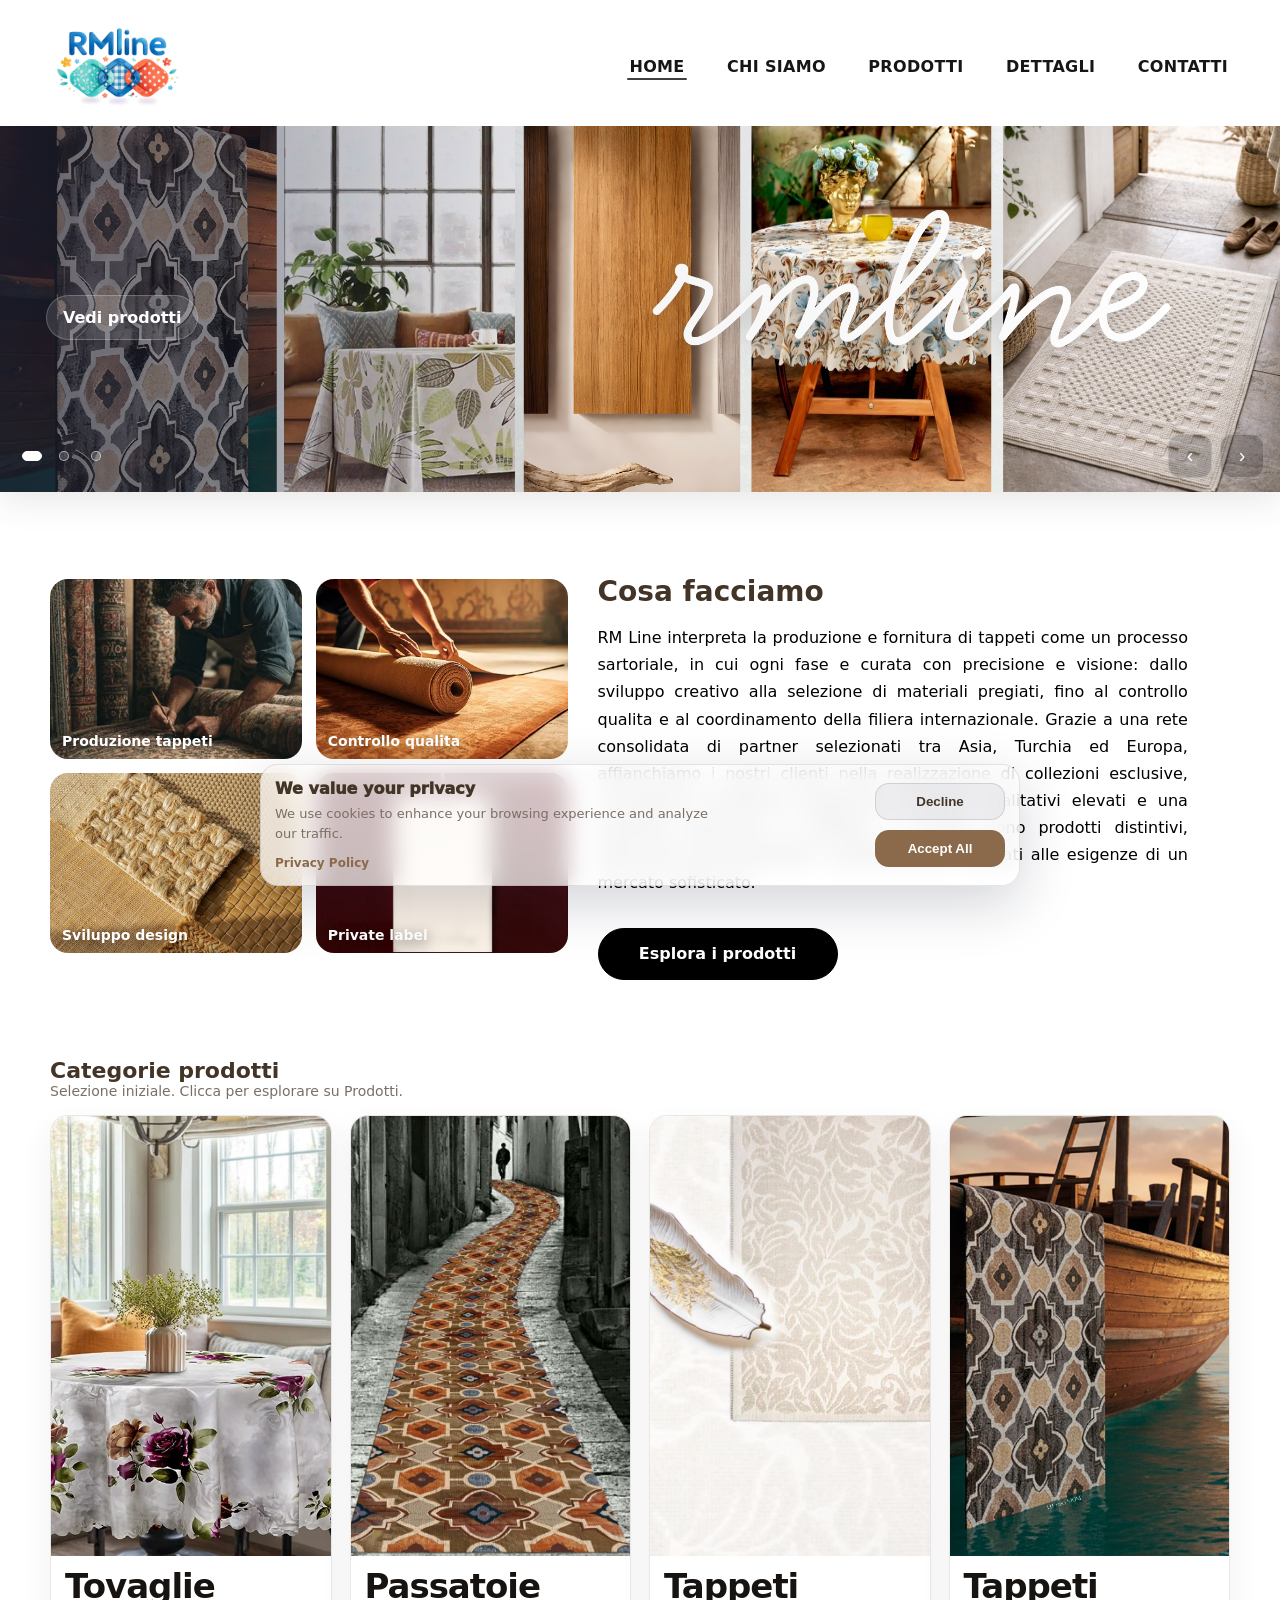
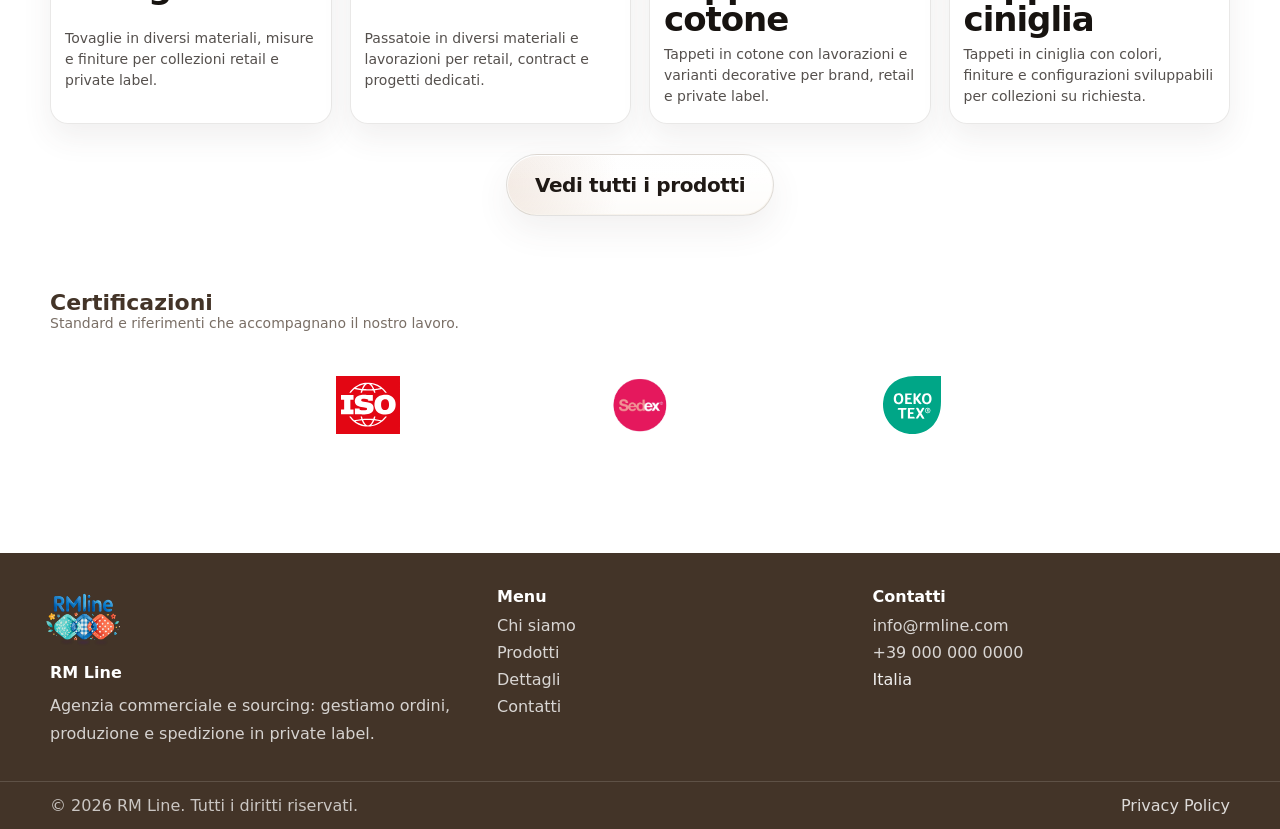
==== commit 10e004e7: "update viewport settings and add mobile web app meta tags for improved mobile experience" ====
--- a/index.html
+++ b/index.html
@@ -3,8 +3,10 @@
 
 <head>
     <meta charset="utf-8" />
-    <meta name="viewport" content="width=device-width, initial-scale=1" />
-    <title>RM Line - Sourcing, Produzione e Private Label</title>
+    <meta name="viewport" content="width=device-width, initial-scale=1, viewport-fit=cover" />
+    <meta name="theme-color" content="#ffffff" />
+    <meta name="apple-mobile-web-app-capable" content="yes" />
+    <title>RM Line - Sourcing, inspection e controllo qualità</title>
     <meta name="description"
         content="RM Line supporta brand e distributori con sourcing, produzione, controllo qualita e spedizione in private label." />
     <link rel="stylesheet" href="assets/css/styles.css" />
@@ -105,7 +107,7 @@
                     <a href="products.html" class="btn btn--cta services__cta">
                         <span class="services__cta-text">Esplora i prodotti</span>
                         <span class="services__cta-icon" aria-hidden="true">
-                            <img src="assets/img/icons/produtc.gif" alt="">
+                            <img src="assets/img/icons/product.gif" alt="">
                         </span>
                     </a>
                 </div>
--- a/assets/css/styles.css
+++ b/assets/css/styles.css
@@ -9,7 +9,7 @@
   --slate: #B8AEA4;              /* greige morbido */
   --brand: #8A6A4A;              /* noce/caramello elegante */
 
-  --cta: #725220b8;                /* terracotta furniture */
+  --cta: #725220;                /* terracotta furniture */
   --cta-hover: #8D5630;          /* hover più profondo */
 
   --radius: 10px;
@@ -24,6 +24,7 @@
   font-family: system-ui, -apple-system, Segoe UI, Roboto, Arial, sans-serif;
   background-color: #fff;
   color: var(--text);
+  overflow-x: hidden; /* Prevents scrollbars from full-width slider hack */
 }
 
 img{ max-width:100%; display:block; }
@@ -86,7 +87,7 @@
 
 .nav__link{
   position: relative;
-  font-weight: 650;
+  font-weight: 600;
   color: #161616;
   padding: 10px 2px 4px;
   border-radius: 0;
@@ -206,8 +207,7 @@
 .nav__toggle{
   display:none;
   background: transparent;
-  border: 1px solid var(--border);
-  border-radius: 12px;
+  border: none;
   padding: 10px 12px;
   cursor:pointer;
 }
@@ -451,9 +451,6 @@
   font-weight: 800;
   letter-spacing: .12em;
   text-transform: uppercase;
-}
-
-.showcase-card__count{
   background: rgba(255,255,255,.12);
   border: 1px solid rgba(255,255,255,.18);
   color: rgba(255,255,255,.9);
@@ -619,7 +616,7 @@
   margin: 0;
   color: #171310;
   font-size: clamp(28px, 3vw, 34px);
-  font-weight: 850;
+  font-weight: 800;
   line-height: .98;
   letter-spacing: -.03em;
 }
@@ -992,7 +989,7 @@
   gap:10px;
   padding: 12px 16px;
   border-radius: 30px;
-  font-weight: 850;
+  font-weight: 800;
   border: 1px solid transparent;
   cursor:pointer;
 }
@@ -1085,89 +1082,160 @@
 }
 
 /* =========================
-   MODAL (clean + under navbar)
+   MODAL SYSTEM
 ========================= */
 .modal{
   position: fixed;
   inset: 0;
   display:none;
   justify-content:center;
-  padding-top: calc(var(--header-h, 90px) + 12px);
-  padding-left: 12px;
-  padding-right: 12px;
-  padding-bottom: 12px;
-  background: rgba(10, 12, 22, .55);
-  z-index: 100;
   align-items: flex-start;
+  padding: calc(var(--header-h, 90px) + 12px) 12px 12px;
+  background: rgba(19, 16, 13, .56);
+  z-index: 1100;
 }
 .modal.is-open{ display:flex; }
 
 .modal__panel{
-  width: min(1320px, 96vw);
-  background: var(--surface);
-  border-radius: 22px;
-  border: 0;
-  box-shadow: 0 30px 90px rgba(15, 23, 42, .30);
+  position: relative;
+  width: min(1360px, 96vw);
+  height: calc(100dvh - var(--header-h, 90px) - 24px);
+  max-height: calc(100dvh - var(--header-h, 90px) - 24px);
+  background: linear-gradient(180deg, rgba(255,255,255,.98), rgba(248,245,239,.96));
+  border-radius: 34px;
+  box-shadow: 0 34px 100px rgba(15, 10, 7, .28);
   overflow:hidden;
-  max-height: calc(100vh - 18px);
   display:flex;
   flex-direction: column;
 }
 
 .modal__top{
   display:flex;
-  align-items:center;
-  justify-content: space-between;
+  align-items: flex-start;
+  justify-content: flex-end;
   gap: 12px;
-  padding: 12px 14px;
-}
-@media (min-width: 920px){
-  .modal__top{ padding: 16px 18px; }
+  padding: 18px 18px 0;
 }
 
 .modal__title{
   margin:0;
   font-size: 16px;
   color: var(--navy);
-  font-weight: 950;
+  font-weight: 900;
   letter-spacing: .02em;
   text-transform: uppercase;
 }
 
 .modal__close{
-  background: rgba(43,45,66,.06);
+  width: 46px;
+  height: 46px;
+  background: rgba(47, 42, 38, .04);
+  color: #171310;
   border: 0;
   border-radius: 999px;
-  width: 40px;
-  height: 40px;
   display:inline-flex;
   align-items:center;
   justify-content:center;
   cursor:pointer;
-  font-size: 18px;
+  font-size: 28px;
   line-height: 1;
-}
-.modal__close:hover{ background: rgba(43,45,66,.10); }
+  transition: background .2s ease, transform .2s ease;
+}
+.modal__close:hover{ 
+  background: rgba(47, 42, 38, .09);
+  transform: rotate(90deg);
+}
 
 .modal__content{
-  padding: 0 14px 14px;
-  overflow:auto;
+  flex: 1 1 auto;
+  min-height: 0;
+  padding: 8px 18px 22px;
+  overflow: hidden;
   display:grid;
   grid-template-columns: 1fr;
+  gap: 18px;
+  align-items: stretch;
+}
+
+.modal .gallery {
+  display: grid;
   gap: 14px;
-}
-@media (min-width: 920px){
-  .modal__content{
-    padding: 0 18px 18px;
-    grid-template-columns: 1.25fr 0.75fr;
-    gap: 18px;
-  }
-}
-
+  align-content: start;
+  height: 100%;
+}
+
+.modal .gallery__main {
+  height: min(54vh, 540px);
+  display: flex;
+  align-items: center;
+  justify-content: center;
+}
+
+.modal .gallery__main img {
+  max-width: 100%;
+  max-height: 100%;
+  object-fit: contain;
+  border-radius: 22px;
+}
+
+.modal .panel {
+  display: grid;
+  align-content: start;
+  gap: 18px;
+  height: 100%;
+  padding: 28px 24px;
+  border-radius: 28px;
+  background: radial-gradient(circle at top right, rgba(168, 106, 61, .09), transparent 32%),
+              linear-gradient(180deg, rgba(255,255,255,.88), rgba(247,242,235,.82));
+  border: 1px solid rgba(79, 70, 63, .08);
+  overflow-y: auto;
+  overscroll-behavior: contain;
+}
+
+/* Modal Media Queries */
+@media (min-width: 920px) {
+  .modal__top { padding: 24px 24px 0; }
+  .modal__content {
+    padding: 4px 24px 26px;
+    grid-template-columns: minmax(0, 1.22fr) minmax(320px, .78fr);
+    gap: 26px;
+  }
+  .modal__panel.is-portrait .modal__content {
+    grid-template-columns: minmax(0, .98fr) minmax(340px, .82fr);
+  }
+}
+
+@media (max-width: 920px) {
+  .modal__content {
+    overflow-y: auto;
+    overflow-x: hidden;
+  }
+  .modal .gallery, .modal .panel { height: auto; }
+  .modal .panel { overflow: visible; }
+}
+
+@media (max-width: 560px) {
+  .modal { padding: calc(var(--header-h, 90px) + 8px) 8px 8px; }
+  .modal__panel {
+    height: calc(100dvh - var(--header-h, 90px) - 16px);
+    max-height: calc(100dvh - var(--header-h, 90px) - 16px);
+  }
+  .modal__top {
+    position: absolute;
+    top: 12px;
+    right: 12px;
+    z-index: 4;
+    padding: 0;
+  }
+  .modal .gallery__main { height: min(31vh, 250px); }
+  .modal .gallery__main img { object-fit: cover; }
+}
 
 /* =========================
    FOOTER
 ========================= */
+
+/* (Footer styles remain unchanged) */
 .footer{
   margin-top: 40px;
   background: var(--navy);
@@ -1317,7 +1385,7 @@
 .about__title{
   margin: 0 0 14px;
   font-size: clamp(34px, 4vw, 56px);
-  font-weight: 950;
+  font-weight: 900;
   letter-spacing: .2px;
 }
 
@@ -1325,8 +1393,8 @@
   max-width: 920px;
   border-radius: 22px;
   padding: 18px 18px;
-  background: rgba(28, 174, 77, 0);
-  border: 1px solid rgba(255, 255, 255, 0.384);
+  background: transparent;
+  border: 1px solid var(--border);
 }
 
 .about__card p{
@@ -1390,7 +1458,7 @@
 .cookie__text h3{
   margin: 0 0 6px;
   color: var(--navy);
-  font-weight: 950;
+  font-weight: 900;
   font-size: 18px;
 }
 
@@ -1824,7 +1892,6 @@
   gap: 0;
   animation: cert-scroll 16s linear infinite;
   will-change: transform;
-  transform: translateX(calc(-1 * var(--cert-group-w)));
 }
 
 .certifications__group{
@@ -1859,13 +1926,13 @@
 
 @keyframes cert-scroll{
   0%{
+    transform: translateX(0);
+  }
+  18%{
+    transform: translateX(0);
+  }
+  100%{
     transform: translateX(calc(-1 * var(--cert-group-w)));
-  }
-  18%{
-    transform: translateX(calc(-1 * var(--cert-group-w)));
-  }
-  100%{
-    transform: translateX(0);
   }
 }
 
@@ -1890,13 +1957,6 @@
     max-height: 48px;
   }
 }
-/* brand */
-.brand{
-  display: flex;
-  align-items: center;
-  gap: 12px;
-}
-
 .brand__link{
   display: inline-flex;
   align-items: center;
@@ -1923,19 +1983,13 @@
     grid-template-areas: "cards content";
     align-items: center;
   }
-}
-
-.services__content{
-  grid-area: content;
-}
-
-.services__cards{
-  grid-area: cards;
+  .services__content{ grid-area: content; }
+  .services__cards{ grid-area: cards; }
 }
 
 .services__title{
   font-size: 28px;
-  font-weight: 950;
+  font-weight: 900;
   color: var(--navy);
   margin-bottom: 10px;
 }
@@ -2554,6 +2608,7 @@
   border-radius: 999px;
   background: rgba(255,255,255,.06);
   filter: blur(6px);
+  display: none;
 }
 
 @media (min-width: 1040px){
@@ -3048,8 +3103,7 @@
     padding: 40px 0;
   }
 
-  .about__card p,
-  .services__text{
+  .about__card p{
     text-align: left;
     text-justify: auto;
   }
@@ -3087,6 +3141,35 @@
     overflow-y: auto;
     border-radius: 18px;
     padding: 10px;
+  }
+}
+
+/* Half-screen breakpoint: improve hero slider at intermediate widths */
+@media (max-width: 860px) and (min-width: 561px){
+  .slide{
+    aspect-ratio: 4 / 3;
+  }
+
+  .hero__content{
+    align-items: flex-end;
+  }
+
+  .hero__inner{
+    width: calc(100% - 24px);
+    margin: 0 auto 14px;
+  }
+
+  .hero__title{
+    max-width: 15ch;
+  }
+
+  .hero__sub{
+    max-width: 40ch;
+  }
+
+  .hero__actions{
+    flex-wrap: wrap;
+    gap: 8px;
   }
 }
 
@@ -3144,6 +3227,8 @@
     grid-area: auto;
     display: grid;
     gap: 12px;
+    text-align: center;
+    justify-items: center;
   }
 
   .services__title{
@@ -3155,6 +3240,7 @@
     font-size: 15px;
     line-height: 1.7;
     max-width: none;
+    text-align: center;
   }
 
   .products-hero__title,
@@ -3526,3 +3612,191 @@
   }
 }
 
+/* ===================================================
+   MOBILE EXPERIENCE
+   touch targets · iOS fixes · active feedback · polish
+=================================================== */
+
+/* Prevent iOS from resizing text on orientation change */
+html {
+  -webkit-text-size-adjust: 100%;
+  text-size-adjust: 100%;
+}
+
+/* Smoother font rendering on retina displays */
+body {
+  -webkit-font-smoothing: antialiased;
+  -moz-osx-font-smoothing: grayscale;
+}
+
+/* Remove default iOS blue tap flash on interactive elements */
+a, button, [type="button"], [type="submit"] {
+  -webkit-tap-highlight-color: transparent;
+  touch-action: manipulation; /* removes 300ms tap delay */
+}
+
+/* Momentum scrolling for overflow containers */
+.nav__menu,
+.anchorbar,
+.modal__panel {
+  -webkit-overflow-scrolling: touch;
+}
+
+/* Prevent scroll-chaining when modal reaches top/bottom */
+.modal__panel {
+  overscroll-behavior: contain;
+}
+
+/* Press feedback — only on real touch devices */
+@media (hover: none) and (pointer: coarse) {
+  .btn:active,
+  .services__cta:active {
+    transform: scale(.97);
+    opacity: .88;
+    transition: transform .1s, opacity .1s;
+  }
+  .service-card:active,
+  .showcase-card:active,
+  .collection-card:active,
+  .home-mini-card:active {
+    transform: scale(.99);
+    opacity: .9;
+    transition: transform .12s, opacity .12s;
+  }
+  .nav__link:active {
+    background: rgba(43, 45, 66, .12) !important;
+  }
+}
+
+/* ---- Slider dots: 44 × 44 tap area, visual via ::after ---- */
+.dots {
+  display: flex;
+  align-items: center;
+  gap: 0; /* spacing comes from the 32px min-width of each .dot */
+}
+.dot {
+  min-width: 32px;
+  min-height: 44px;
+  width: auto;
+  height: auto;
+  border: none;
+  background: transparent;
+  display: inline-flex;
+  align-items: center;
+  justify-content: center;
+  padding: 0;
+  cursor: pointer;
+}
+.dot::after {
+  content: '';
+  display: block;
+  width: 8px;
+  height: 8px;
+  border-radius: 999px;
+  border: 1px solid rgba(255,255,255,.55);
+  background: rgba(255,255,255,.18);
+  transition: background .2s, border-color .2s, width .25s ease;
+  flex-shrink: 0;
+}
+.dot.is-active {
+  background: transparent;
+}
+.dot.is-active::after {
+  background: #fff;
+  border-color: #fff;
+  width: 18px; /* pill shape for active slide */
+}
+
+/* ---- Slider arrows: 44 × 44 tap area ---- */
+.arrow {
+  min-width: 44px;
+  min-height: 44px;
+  padding: 0;
+  display: inline-flex;
+  align-items: center;
+  justify-content: center;
+  font-size: 20px;
+}
+
+/* ---- Nav toggle + links: proper tap targets on mobile ---- */
+@media (max-width: 860px) {
+  .nav__toggle {
+    min-width: 44px;
+    min-height: 44px;
+    padding: 0;
+    display: flex;
+    align-items: center;
+    justify-content: center;
+  }
+  .nav__link {
+    min-height: 48px;
+    display: flex;
+    align-items: center;
+    padding-top: 10px;
+    padding-bottom: 10px;
+    gap: 8px;
+  }
+}
+
+/* ---- Modal gallery arrows: 44 × 44 ---- */
+@media (max-width: 560px) {
+  .modal .gbtn {
+    width: 44px;
+    height: 44px;
+  }
+  .modal .gallery__arrows {
+    top: calc(min(31vh, 250px) / 2 - 22px);
+  }
+}
+
+/* ---- Inputs: 16px min prevents iOS auto-zoom on focus ---- */
+@media (max-width: 768px) {
+  .form__input {
+    font-size: 16px;
+  }
+}
+
+/* ---- Service cards: single column on very small phones ---- */
+@media (max-width: 400px) {
+  .services__cards {
+    grid-template-columns: 1fr;
+  }
+  .service-card {
+    aspect-ratio: 16 / 7;
+  }
+  .service-card img {
+    height: auto;
+    aspect-ratio: 16 / 7;
+  }
+}
+
+/* ---- Safe-area insets (iPhone notch / Dynamic Island / home bar) ---- */
+@supports (padding: env(safe-area-inset-bottom)) {
+  .cookie {
+    bottom: max(12px, env(safe-area-inset-bottom));
+  }
+  .slider__controls {
+    bottom: max(14px, calc(env(safe-area-inset-bottom) + 4px));
+  }
+  @media (max-width: 560px) {
+    .modal {
+      padding-bottom: max(8px, env(safe-area-inset-bottom));
+    }
+  }
+}
+
+/* ---- Tiny phones ≤ 380px: last refinements ---- */
+@media (max-width: 380px) {
+  .hero__title {
+    font-size: 28px;
+  }
+  .home-mini-card {
+    grid-template-rows: 170px auto;
+  }
+  .modal .gallery__main {
+    height: min(26vh, 200px);
+  }
+  .modal .gallery__arrows {
+    top: calc(min(26vh, 200px) / 2 - 22px);
+  }
+}
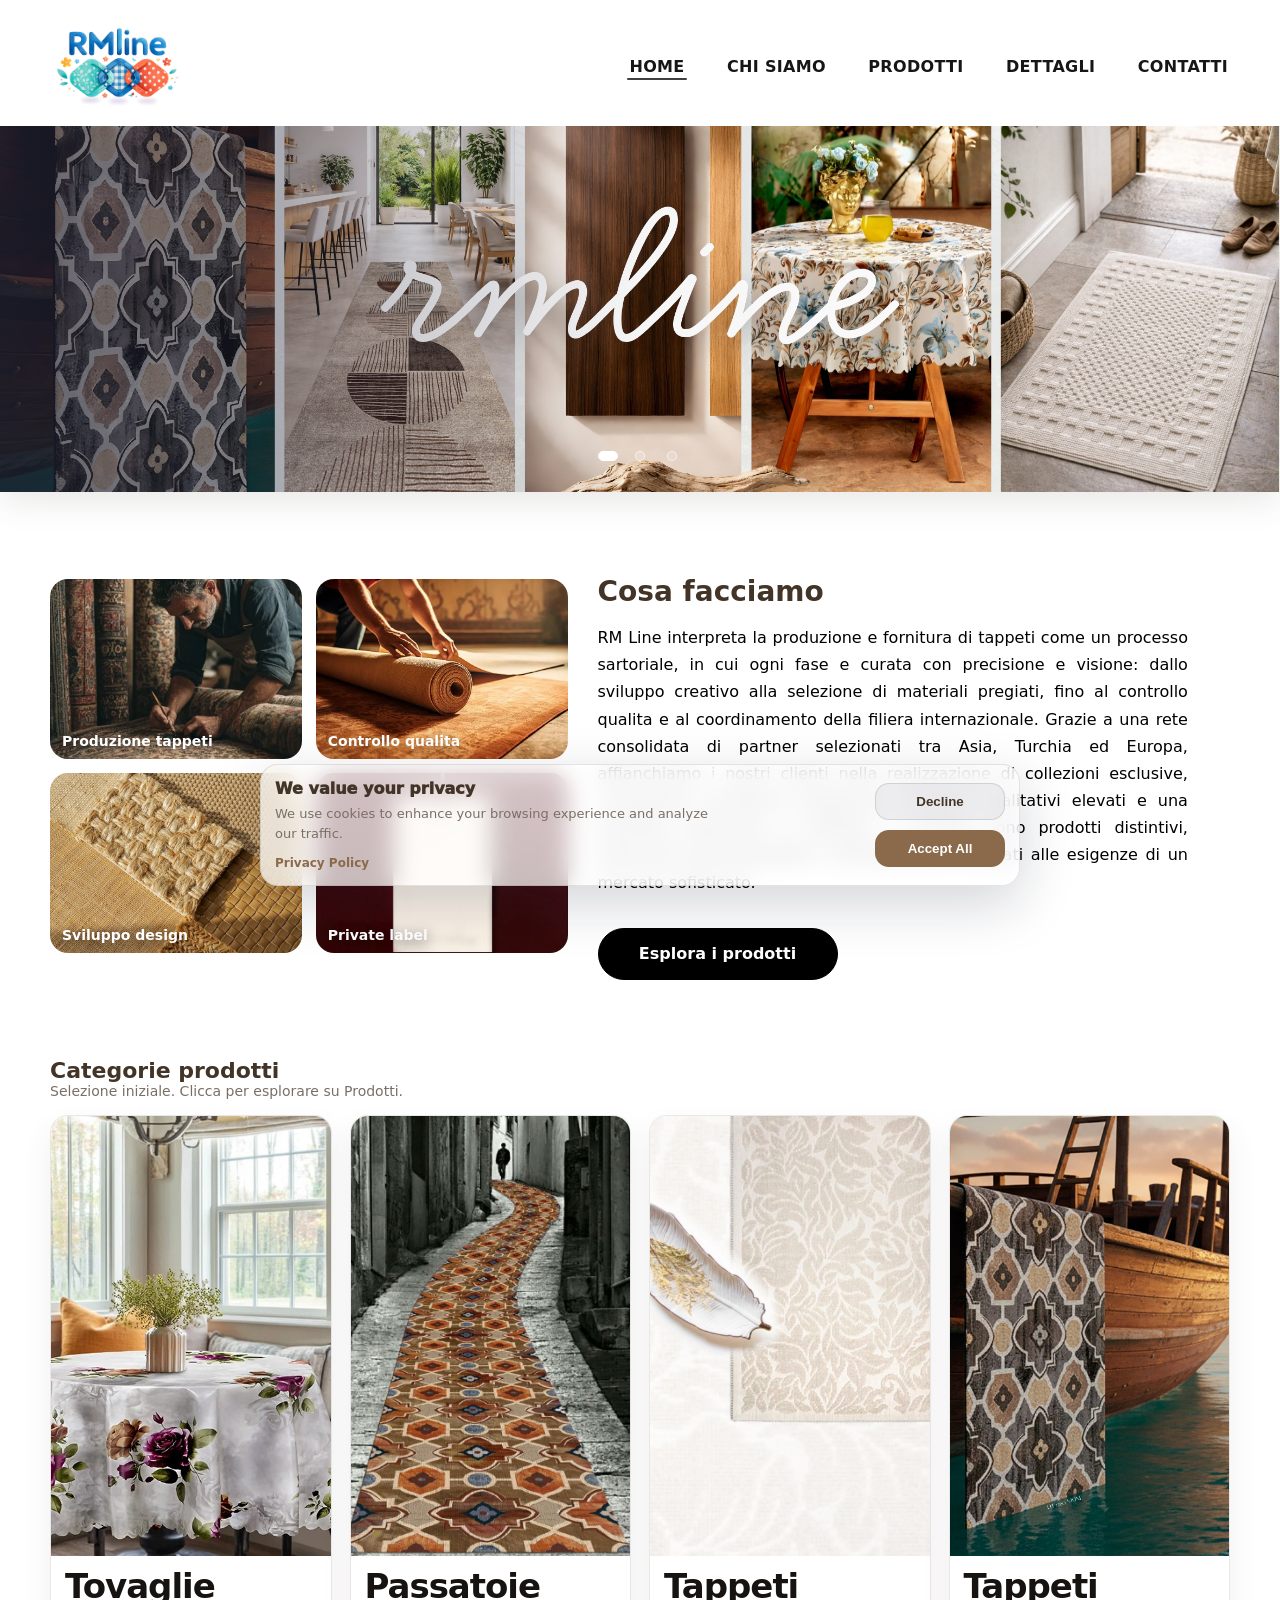
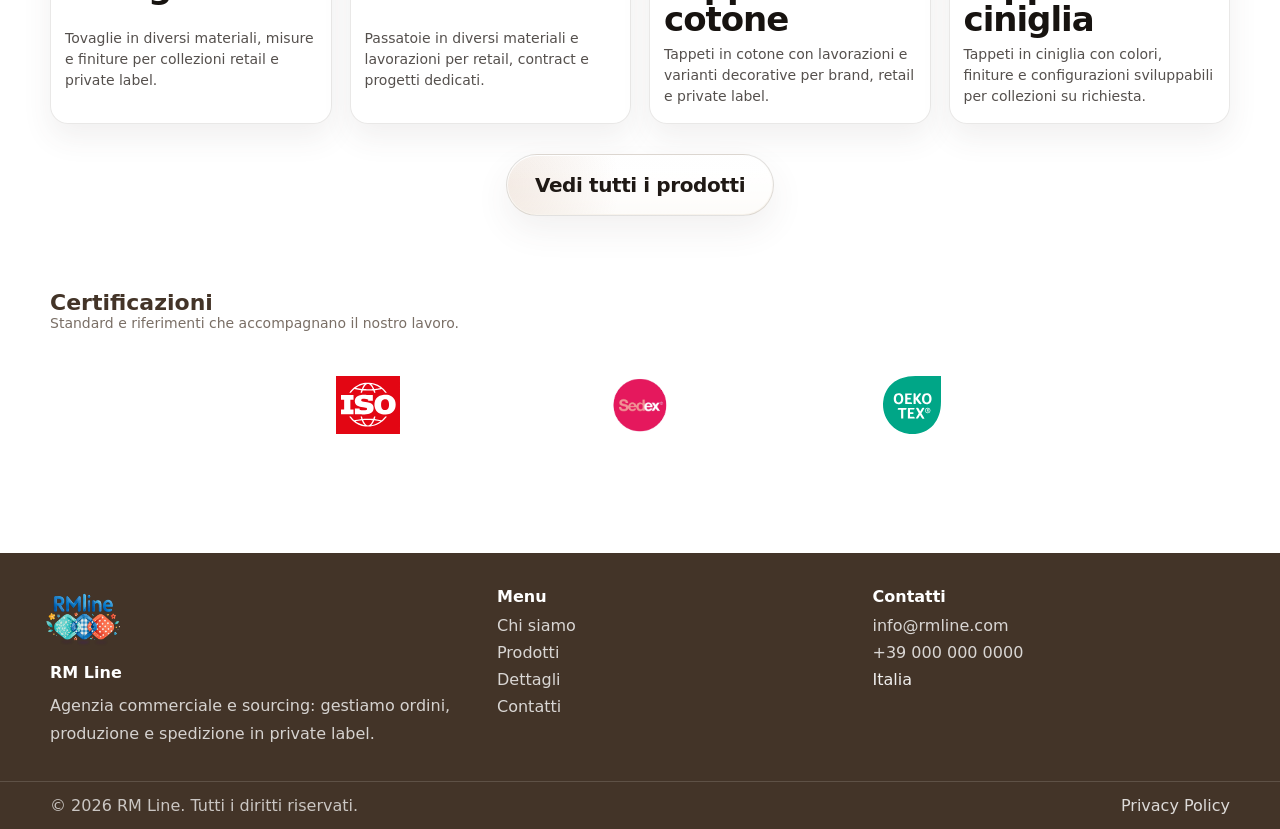
==== commit cb387cbe: "Refactor code structure for improved readability and maintainability" ====
--- a/index.html
+++ b/index.html
@@ -32,7 +32,7 @@
                                     <p class="hero__sub"></p>
                                     <div class="hero__actions">
                                         
-                                        <a class="btn btn--ghost" href="products.html">Vedi prodotti</a>
+                                        
                                     </div>
                                 </div>
                             </div>
@@ -45,10 +45,9 @@
                                 <div class="hero__inner">
                                     
                                     <h2 class="hero__title">Qualita e tempi</h2>
-                                    <p class="hero__sub">Coordinare fornitori . controllo qualita.</p>
+                                    <p class="hero__sub">Coordinare fornitori . Controllare qualità.</p>
                                     <div class="hero__actions">
-                                        <a class="btn btn--cta" href="details.html">Come lavoriamo</a>
-                                        <a class="btn btn--ghost" href="contact.html">Contatti</a>
+                                        <a class="btn btn--more" href="details.html">Come lavoriamo</a>
                                     </div>
                                 </div>
                             </div>
@@ -61,11 +60,9 @@
                                 <div class="hero__inner">
                                     <div class="hero__kicker">Custom Branding</div>
                                     <h2 class="hero__title">LOGISTICA E SPEDIZIONE</h2>
-                                    <p class="hero__sub">Etichette, packaging e documentazione: tutto con identita del
-                                        tuo brand.</p>
+                                    <p class="hero__sub">Packaging è l'identita del tuo brand.</p>
                                     <div class="hero__actions">
-                                        <a class="btn btn--cta" href="contact.html">Parliamone</a>
-                                        <a class="btn btn--ghost" href="about.html">Chi siamo</a>
+                                        <a class="btn btn--more" href="about.html">Siamo RM LINE</a>
                                     </div>
                                 </div>
                             </div>
@@ -77,11 +74,6 @@
                             <button class="dot is-active" type="button" aria-label="Slide 1"></button>
                             <button class="dot" type="button" aria-label="Slide 2"></button>
                             <button class="dot" type="button" aria-label="Slide 3"></button>
-                        </div>
-
-                        <div class="arrows">
-                            <button class="arrow" type="button" data-prev aria-label="Slide precedente">&#8249;</button>
-                            <button class="arrow" type="button" data-next aria-label="Slide successiva">&#8250;</button>
                         </div>
                     </div>
                 </div>
@@ -107,7 +99,7 @@
                     <a href="products.html" class="btn btn--cta services__cta">
                         <span class="services__cta-text">Esplora i prodotti</span>
                         <span class="services__cta-icon" aria-hidden="true">
-                            <img src="assets/img/icons/product.gif" alt="">
+                            <img src="assets/img/icons/produtc.gif" alt="" loading="lazy">
                         </span>
                     </a>
                 </div>
--- a/assets/css/styles.css
+++ b/assets/css/styles.css
@@ -214,14 +214,28 @@
 .burger{
   width: 22px; height: 2px; background: var(--navy);
   position: relative; display:block;
+  transition: background 0.3s ease;
 }
 .burger::before,.burger::after{
   content:"";
   position:absolute; left:0;
   width: 22px; height: 2px; background: var(--navy);
+  transition: transform 0.3s ease, top 0.3s ease;
 }
 .burger::before{ top:-7px; }
 .burger::after{ top:7px; }
+
+.nav__toggle:hover .burger{
+  background: transparent;
+}
+.nav__toggle:hover .burger::before{
+  transform: rotate(45deg);
+  top: 0;
+}
+.nav__toggle:hover .burger::after{
+  transform: rotate(-45deg);
+  top: 0;
+}
 
 @media (max-width: 860px){
   .nav{
@@ -347,6 +361,7 @@
 .products-hero__pill{
   display: flex;
   align-items: center;
+  gap: 12px;
   min-height: 74px;
   padding: 18px 18px 18px 20px;
   border-radius: 24px;
@@ -358,6 +373,13 @@
   font-weight: 700;
   line-height: 1.4;
   box-shadow: 0 16px 36px rgba(79, 70, 63, .06);
+}
+
+.products-hero__pill img{
+  width: 28px;
+  height: 28px;
+  flex-shrink: 0;
+  object-fit: contain;
 }
 
 .products-catalog{
@@ -1024,7 +1046,7 @@
   bottom: 14px;
   display:flex;
   align-items:center;
-  justify-content: space-between;
+  justify-content: center;
   gap: 12px;
   z-index: 3;
 }
@@ -1039,7 +1061,7 @@
 }
 .dot.is-active{ background:#fff; border-color:#fff; }
 
-.arrows{ display:flex; gap:8px; }
+.arrows{ display:none; gap:8px; }
 .arrow{
   background: rgba(0, 0, 0, 0.20);
   border: 1px solid rgba(255,255,255,.22);
@@ -1209,16 +1231,26 @@
   .modal__content {
     overflow-y: auto;
     overflow-x: hidden;
-  }
-  .modal .gallery, .modal .panel { height: auto; }
-  .modal .panel { overflow: visible; }
+    display: grid;
+    grid-template-columns: 1fr;
+    gap: 18px;
+    align-items: auto;
+  }
+  .modal .gallery { 
+    height: auto;
+  }
+  .modal .panel { 
+    height: auto;
+    overflow: visible;
+  }
 }
 
 @media (max-width: 560px) {
   .modal { padding: calc(var(--header-h, 90px) + 8px) 8px 8px; }
   .modal__panel {
-    height: calc(100dvh - var(--header-h, 90px) - 16px);
+    height: auto;
     max-height: calc(100dvh - var(--header-h, 90px) - 16px);
+    flex-direction: column;
   }
   .modal__top {
     position: absolute;
@@ -1227,8 +1259,46 @@
     z-index: 4;
     padding: 0;
   }
-  .modal .gallery__main { height: min(31vh, 250px); }
-  .modal .gallery__main img { object-fit: cover; }
+  .modal .gallery { 
+    height: auto;
+  }
+  .modal .gallery__main { 
+    height: min(31vh, 250px); 
+  }
+  .modal .gallery__main img { 
+    object-fit: cover; 
+  }
+  .modal .panel {
+    height: auto;
+  }
+}
+
+/* Ultra-small screens: hide description, button, mini gallery */
+@media (max-width: 400px) {
+  .modal .panel__eyebrow {
+    display: none;
+  }
+  
+  .modal [data-modal-desc] {
+    display: none;
+  }
+  
+  .modal .panel__actions {
+    display: none;
+  }
+  
+  .modal-thumbs {
+    display: none;
+  }
+  
+  .modal .panel {
+    padding: 16px 14px;
+    gap: 12px;
+  }
+  
+  .modal .modal__title.panel__title {
+    font-size: clamp(24px, 2vw, 32px);
+  }
 }
 
 /* =========================
@@ -1560,7 +1630,7 @@
 .modal__panel{
   position: relative;
   width: min(1360px, 96vw);
-  height: min(calc(100vh - 18px), 920px);
+  height: min(calc(100dvh - var(--header-h, 90px) - 24px), 920px);
   background: linear-gradient(180deg, rgba(255,255,255,.98), rgba(248,245,239,.96));
   border-radius: 34px;
   box-shadow: 0 34px 100px rgba(15, 10, 7, .28);
@@ -1761,7 +1831,86 @@
   }
 }
 
+@media (max-width: 919px){
+  .modal{
+    padding: calc(var(--header-h, 90px) + 10px) 10px 10px;
+    align-items: flex-start;
+  }
+
+  .modal__panel{
+    width: min(1360px, 100%);
+    height: auto;
+    max-height: calc(100dvh - var(--header-h, 90px) - 20px);
+    display: flex;
+    flex-direction: column;
+    overflow: hidden;
+  }
+
+  .modal__top{
+    position: sticky;
+    top: 0;
+    z-index: 2;
+    background: inherit;
+    padding: 12px 12px 0;
+    flex-shrink: 0;
+  }
+
+  .modal__content{
+    display: grid !important;
+    grid-template-columns: 1fr !important;
+    grid-template-rows: auto auto;
+    overflow-y: auto;
+    overflow-x: hidden;
+    flex: 1 1 auto;
+    min-height: 0;
+    align-items: start;
+    padding: 8px 14px 20px;
+    gap: 14px;
+  }
+
+  .modal .gallery{
+    height: auto;
+    min-height: 0;
+    width: 100%;
+  }
+
+  .modal .gallery__main{
+    height: min(42vh, 340px);
+    overflow: hidden;
+  }
+
+  .modal .gallery__main img{
+    width: 100%;
+    height: 100%;
+    object-fit: cover;
+  }
+
+  .modal .panel{
+    height: auto;
+    min-height: 0;
+    overflow: visible;
+    width: 100%;
+  }
+}
+
 @media (max-width: 560px){
+  .modal{
+    padding: calc(var(--header-h, 90px) + 6px) 6px 6px;
+  }
+
+  .modal__panel{
+    max-height: calc(100dvh - var(--header-h, 90px) - 12px);
+    border-radius: 20px;
+  }
+
+  .modal .gallery__main{
+    height: min(36vh, 260px);
+  }
+
+  .modal .modal__title.panel__title{
+    font-size: clamp(22px, 7vw, 32px);
+  }
+
   .modal-thumbs{
     grid-template-columns: repeat(3, 68px);
     gap: 10px;
@@ -3049,9 +3198,15 @@
   }
 
   .products-hero__pill{
-    min-height: 66px;
-    border-radius: 20px;
-    padding: 16px 18px;
+    min-height: 60px;
+    border-radius: 18px;
+    padding: 14px 16px;
+    font-size: 13px;
+  }
+
+  .products-hero__pill img{
+    width: 24px;
+    height: 24px;
   }
 
   .products-showcase,
@@ -3334,6 +3489,18 @@
     justify-content: center;
   }
 
+  .products-hero__pill{
+    min-height: 54px;
+    padding: 12px 14px;
+    font-size: 12px;
+    gap: 10px;
+  }
+
+  .products-hero__pill img{
+    width: 20px;
+    height: 20px;
+  }
+
   .dots{
     gap: 10px;
     padding: 6px 10px;
